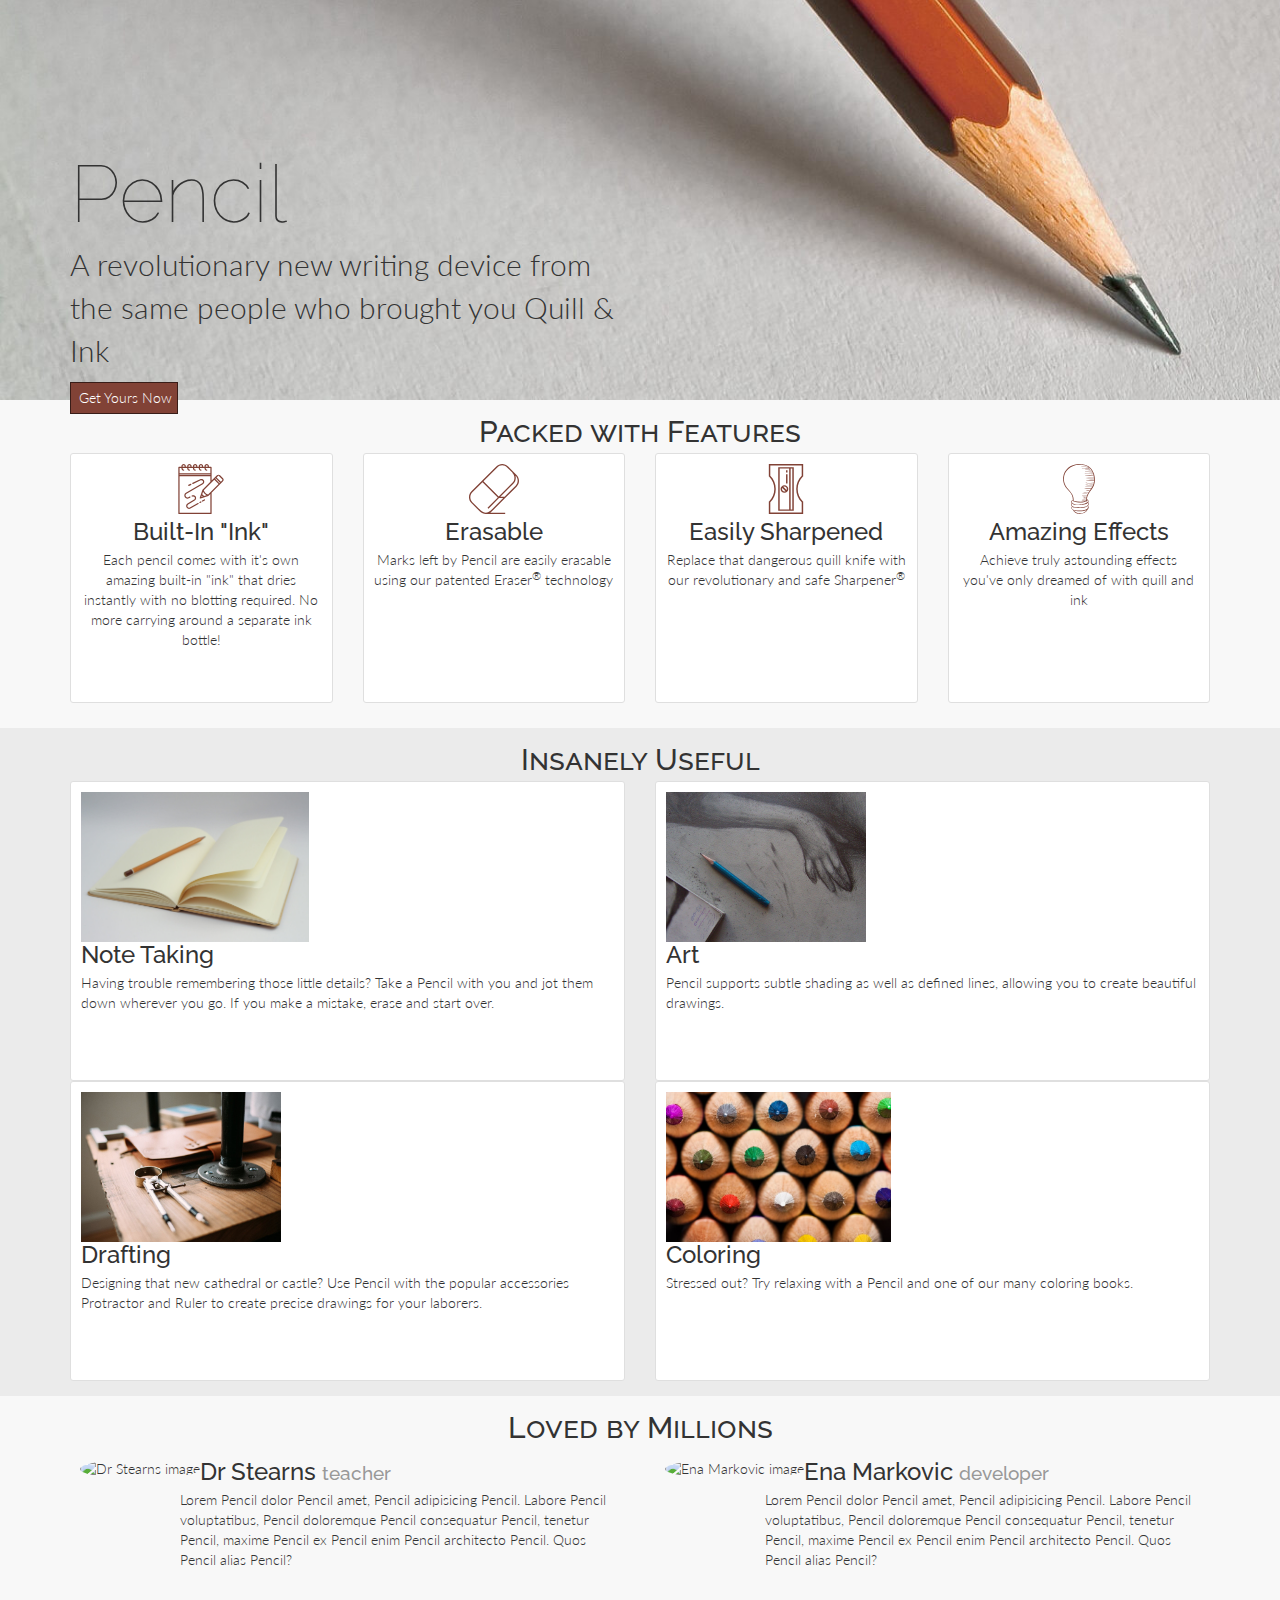
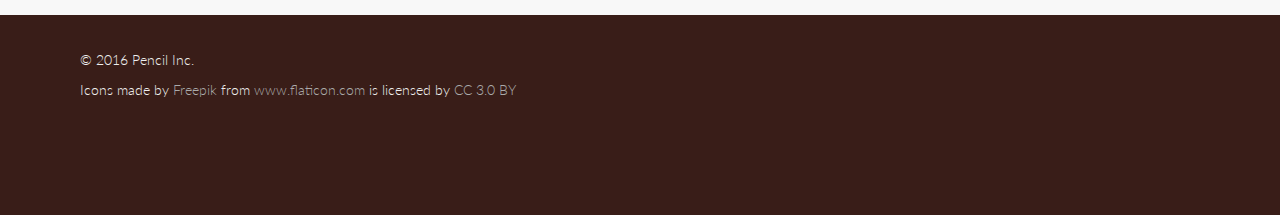
==== challenge2/index.html @ 017fd28a "Update testimonial and footer icons, images, and text" ====
<!DOCTYPE html>
<html lang="en">
<head>
    <meta name="viewport" content="width=device-width, initial-scale=1.0">
    <meta charset="UTF-8">
    <title>Pencil</title>

    <!-- Bootstrap CSS -->
    <link href="https://maxcdn.bootstrapcdn.com/bootstrap/3.3.7/css/bootstrap.min.css" rel="stylesheet" integrity="sha384-BVYiiSIFeK1dGmJRAkycuHAHRg32OmUcww7on3RYdg4Va+PmSTsz/K68vbdEjh4u" crossorigin="anonymous" type="text/css" />

    <!-- Lato and Raleway fonts -->
    <link href="https://fonts.googleapis.com/css?family=Lato:300,300i|Raleway:100,300" rel="stylesheet" type="text/css" />

    <!-- Font Awesome icon font -->
    <link href="https://maxcdn.bootstrapcdn.com/font-awesome/4.6.3/css/font-awesome.min.css" rel="stylesheet" integrity="sha384-T8Gy5hrqNKT+hzMclPo118YTQO6cYprQmhrYwIiQ/3axmI1hQomh7Ud2hPOy8SP1" crossorigin="anonymous" type="text/css" />

    <!-- Your stylesheet -->
    <link rel="stylesheet" href="css/style.css" type="text/css" />

    <!--page icon-->
    <link rel="icon" href="img/pencil-icon.png" />
</head>
<body>


    <header>
        <div class="container">
            <a href="https://amzn.com/B0188A3N16" class="get-yours-link-mobile" target="_blank" aria-label="Link to purchase Pencil">
                <i class="fa fa-shopping-cart" aria-hidden="true"></i>
                
            </a>
            <h1>Pencil</h1>
            <p class="sub-heading">A revolutionary new writing device from the same people who brought you Quill & Ink</p>
            <a href="https://amzn.com/B0188A3N16" class="get-yours-link" target="_blank">
                <i class="fa fa-shopping-cart" aria-hidden="true"></i>
                Get Yours Now
            </a>
        </div>
    </header>



    <main>
        <section class="features-section">
            <div class="container">
                <h2>Packed with Features</h2>
                <div class="row">
                    <div class="col-md-3 col-sm-6">
                        <div class="feature">
                            <svg xmlns="http://www.w3.org/2000/svg" viewBox="0 0 443.92 443.92"><g><path d="M417.5 126.535l-26.507-26.508c-3.65-3.65-8.502-5.66-13.664-5.66s-10.016 2.01-13.665 5.66l-47.468 47.468V30.23c0-3.038-2.463-5.5-5.5-5.5h-18.405V19.5c0-10.752-8.748-19.5-19.5-19.5s-19.5 8.748-19.5 19.5v5.23h-12.267V19.5c0-10.752-8.748-19.5-19.5-19.5s-19.5 8.748-19.5 19.5v5.23h-12.267V19.5c0-10.752-8.748-19.5-19.5-19.5s-19.5 8.748-19.5 19.5v5.23H138.49V19.5c0-10.752-8.747-19.5-19.5-19.5s-19.5 8.748-19.5 19.5v5.23H87.226V19.5c0-10.752-8.748-19.5-19.5-19.5s-19.5 8.748-19.5 19.5v5.23H26.267c-3.038 0-5.5 2.462-5.5 5.5v408.19c0 3.038 2.462 5.5 5.5 5.5h284.43c3.037 0 5.5-2.462 5.5-5.5V255.168l101.305-101.304c7.534-7.534 7.534-19.794 0-27.33zm-132.475 144.25c-18.11-5.873-32.407-20.17-38.282-38.28l92.972-92.97 38.28 38.28-92.97 92.97zm-55.88 8.95l8.65 8.65-12.974 4.324 4.325-12.975zm20.317 4.76l-16.427-16.427 7.38-22.14c6.797 13.43 17.756 24.39 31.188 31.186l-22.14 7.38zm98.03-152.74l4.505-4.503 38.28 38.28-4.504 4.504-38.28-38.28zM31.768 93.27h273.43V98H31.767v-4.732zM264.292 19.5c0-4.687 3.813-8.5 8.5-8.5s8.5 3.813 8.5 8.5v5.23h-17V19.5zm-51.266 0c0-4.687 3.813-8.5 8.5-8.5 4.687 0 8.5 3.813 8.5 8.5v5.23h-17V19.5zm-51.267 0c0-4.687 3.812-8.5 8.5-8.5s8.5 3.813 8.5 8.5v5.23h-17V19.5zm-51.268 0c0-4.687 3.813-8.5 8.5-8.5s8.5 3.813 8.5 8.5v5.23h-17V19.5zm-51.267 0c0-4.687 3.813-8.5 8.5-8.5 4.687 0 8.5 3.813 8.5 8.5v5.23h-17V19.5zm-11 16.23v3.77c0 10.752 8.748 19.5 19.5 19.5 3.038 0 5.5-2.462 5.5-5.5s-2.462-5.5-5.5-5.5c-4.687 0-8.5-3.813-8.5-8.5v-3.77h40.267v3.77c0 10.752 8.748 19.5 19.5 19.5 3.038 0 5.5-2.462 5.5-5.5s-2.462-5.5-5.5-5.5c-4.687 0-8.5-3.813-8.5-8.5v-3.77h40.267v3.77c0 10.752 8.747 19.5 19.5 19.5 3.037 0 5.5-2.462 5.5-5.5s-2.463-5.5-5.5-5.5c-4.688 0-8.5-3.813-8.5-8.5v-3.77h40.266v3.77c0 10.752 8.748 19.5 19.5 19.5 3.037 0 5.5-2.462 5.5-5.5s-2.463-5.5-5.5-5.5c-4.687 0-8.5-3.813-8.5-8.5v-3.77h40.267v3.77c0 10.752 8.748 19.5 19.5 19.5 3.037 0 5.5-2.462 5.5-5.5s-2.463-5.5-5.5-5.5c-4.687 0-8.5-3.813-8.5-8.5v-3.77h40.905v46.538H31.768V35.73h16.457zm256.972 397.19H31.767V109h273.43v49.495l-69.933 69.933c-.604.604-1.06 1.34-1.33 2.15l-23.03 69.088c-.658 1.976-.144 4.155 1.33 5.628 1.048 1.048 2.454 1.61 3.89 1.61.582 0 1.17-.092 1.74-.28l69.087-23.03c.81-.27 1.547-.725 2.15-1.33l16.097-16.096V432.92zm104.527-286.834l-11.668 11.668-38.28-38.28 11.668-11.668c1.57-1.572 3.662-2.438 5.886-2.438s4.314.866 5.887 2.438l26.507 26.508c3.245 3.245 3.245 8.526 0 11.772z"/><path d="M113.19 195c.792 0 1.595-.17 2.357-.532l18.342-8.712c2.743-1.303 3.91-4.584 2.607-7.328-1.303-2.743-4.583-3.91-7.328-2.608l-18.343 8.712c-2.744 1.303-3.912 4.584-2.608 7.328.94 1.982 2.913 3.14 4.97 3.14z"/><path d="M114.564 304.6l10.89-5.362c2.725-1.342 3.847-4.638 2.505-7.364-1.343-2.726-4.64-3.848-7.365-2.505l-10.89 5.36c-7.78 3.83-17.306 1.3-22.16-5.885-2.743-4.058-3.646-8.92-2.544-13.692 1.103-4.772 4.047-8.747 8.29-11.19l144.89-83.47c6.004-3.458 10.26-9.06 11.985-15.77 1.725-6.71.697-13.668-2.894-19.593-6.815-11.246-20.914-15.474-32.794-9.83l-67.195 31.916c-2.743 1.303-3.91 4.584-2.607 7.328 1.304 2.744 4.584 3.912 7.328 2.608l67.196-31.917c6.763-3.213 14.79-.805 18.668 5.596 2.044 3.374 2.63 7.335 1.647 11.155-.98 3.82-3.404 7.008-6.82 8.977L87.8 254.43c-6.82 3.928-11.746 10.58-13.517 18.247s-.26 15.806 4.146 22.326c5.426 8.032 14.435 12.496 23.652 12.496 4.226 0 8.495-.938 12.482-2.9z"/><path d="M193.445 346.06L122.79 385.59c-6.644 3.716-15.155 1.667-19.378-4.667-2.236-3.353-2.99-7.37-2.12-11.305.87-3.937 3.243-7.26 6.684-9.362l58.238-35.556c6.148-3.754 10.494-9.956 11.923-17.016 1.43-7.06-.162-14.464-4.366-20.313-7.436-10.347-21.132-13.772-32.564-8.144-2.725 1.342-3.847 4.638-2.505 7.364 1.342 2.725 4.64 3.846 7.365 2.505 6.593-3.245 14.487-1.27 18.774 4.695 2.458 3.422 3.353 7.58 2.516 11.71-.836 4.13-3.277 7.615-6.874 9.81l-58.238 35.557c-6.02 3.675-10.172 9.492-11.693 16.38-1.52 6.886-.203 13.91 3.71 19.78 4.898 7.348 13.097 11.4 21.455 11.4 4.244 0 8.53-1.046 12.445-3.236l70.655-39.527c2.65-1.482 3.598-4.833 2.115-7.484-1.484-2.65-4.835-3.597-7.485-2.115zM217.745 332.466l-7.765 4.344c-2.65 1.483-3.598 4.834-2.114 7.485 1.008 1.8 2.878 2.816 4.805 2.816.91 0 1.832-.225 2.682-.7l7.765-4.344c2.65-1.483 3.598-4.834 2.114-7.485-1.483-2.65-4.835-3.597-7.485-2.114zM249.502 314.7l-17.002 9.51c-2.65 1.484-3.598 4.835-2.114 7.486 1.008 1.8 2.878 2.816 4.805 2.816.91 0 1.832-.226 2.682-.7l17.002-9.512c2.65-1.483 3.598-4.834 2.114-7.485-1.484-2.652-4.835-3.597-7.486-2.115z"/></g></svg>
                            <div class="feature-copy">
                                <h3>Built-In "Ink"</h3>
                                <p>Each pencil comes with it's own amazing built-in "ink" that dries instantly with no blotting required. No more carrying around a separate ink bottle!</p>
                            </div>
                        </div>
                    </div>
                    <div class="col-md-3 col-sm-6">
                        <div class="feature">
                            <svg xmlns="http://www.w3.org/2000/svg" viewBox="0 0 518.373 518.373"><path d="M518.348 174.21c0-23.02-8.954-44.64-25.23-60.908L405.053 25.23C388.783 8.96 367.157 0 344.153 0s-44.638 8.96-60.907 25.237L25.21 283.272c-33.58 33.582-33.58 88.224 0 121.806l88.066 88.065c16.27 16.27 37.897 25.23 60.9 25.23.675 0 1.345-.034 2.018-.05v.05H375.1v-13.828H220.993c5.024-3.268 9.752-7.07 14.09-11.408l139.704-139.7h.313v-.314L493.118 235.11c16.27-16.27 25.23-37.898 25.23-60.9zM293.023 35.005c13.662-13.655 31.82-21.178 51.13-21.178 19.31 0 37.467 7.523 51.122 21.18l56.27 56.275-1.586 1.587c28.188 28.19 28.188 74.064 0 102.253L308.336 336.745 149.812 178.22l143.21-143.214zm-67.718 448.36c-13.662 13.656-31.82 21.18-51.13 21.18s-37.468-7.517-51.123-21.18L34.987 395.31c-13.655-13.663-21.178-31.82-21.178-51.13 0-19.312 7.515-37.47 21.177-51.13l105.05-105.052 158.53 158.524L191.932 453.16l9.778 9.776 109.5-109.5h44.028l-129.93 129.93zm143.76-143.758h-44.03l134.7-134.71c22.496-22.494 29.898-54.433 22.257-83.167l1.348 1.35c13.655 13.654 21.178 31.81 21.178 51.13 0 19.31-7.516 37.467-21.178 51.122L369.064 339.608z"/></svg>
                            <div class="feature-copy">
                             <h3>Erasable</h3>
                                <p>Marks left by Pencil are easily erasable using our patented Eraser<sup>&reg;</sup> technology</p>
                            </div>
                        </div>
                    </div>
                    <div class="col-md-3 col-sm-6">
                        <div class="feature">
                            <svg xmlns="http://www.w3.org/2000/svg" viewBox="0 0 511 511"><g><path d="M428.72 128.77l2.28-2.21V0H80v126.56l2.28 2.21C116.923 162.336 136 207.343 136 255.5c0 48.155-19.078 93.163-53.72 126.73L80 384.44V511h351V384.44l-2.28-2.21C394.077 348.664 375 303.656 375 255.5c0-48.156 19.078-93.163 53.72-126.73zM416 120.242c-36.14 36.168-56 84.07-56 135.257 0 51.186 19.86 99.088 56 135.257V496H95V390.757c36.14-36.17 56-84.07 56-135.257 0-51.187-19.86-99.09-56-135.257V15h321v105.243z"/><path d="M335 32H176v447h159V32zM191 47h97v417h-97V47zm129 417h-17V47h17v417z"/><path d="M239.5 216c-21.78 0-39.5 17.72-39.5 39.5s17.72 39.5 39.5 39.5 39.5-17.72 39.5-39.5-17.72-39.5-39.5-39.5zm24.5 39.5c0 4.027-.983 7.827-2.712 11.182l-32.97-32.97c3.355-1.73 7.155-2.712 11.182-2.712 13.51 0 24.5 10.99 24.5 24.5zm-49 0c0-4.027.983-7.827 2.712-11.182l32.97 32.97c-3.355 1.73-7.155 2.712-11.182 2.712-13.51 0-24.5-10.99-24.5-24.5zM256 63.5h15v24h-15zM256 103.5h15v96h-15z"/></g></svg>
                            <div class="feature-copy">
                             <h3>Easily Sharpened</h3>
                                <p>Replace that dangerous quill knife with our revolutionary and safe Sharpener<sup>&reg;</sup></p>
                            </div>
                        </div>
                    </div>
                    <div class="col-md-3 col-sm-6">
                        <div class="feature">
                            <svg xmlns="http://www.w3.org/2000/svg" viewBox="0 0 268.658 268.658"><g><path d="M215.496 55.67C204.408 14.52 169.82-2.593 129.003.314c-39.326 2.8-74.334 28.674-79.53 69.523-2.44 19.173 2.305 39.213 13.183 55.202 5.384 7.914 12.492 14.26 19.02 21.173 13.346 14.135 19.796 28.788 19.66 48.042-3.878.087-7.422 2.357-8.513 6.278-.837 3.008.134 7.72 3.012 9.518-2.84 2.712-4.306 6.696-3.62 10.644.473 2.724 2.11 5.76 4.448 7.61-5.868 8.093-2.933 14.365 4.696 18.712-.01.127-.033.253.04.4 15.675 31.404 66.823 26.2 80.62-3.88.192-.418.19-.815.102-1.18 4.705-4.73 5.82-10.903 1.127-18.58 3.46-4.376 4.426-10.187.916-17.907-.004-.01-.012-.015-.016-.024 1.518-2.916 1.67-6.357.435-9.458-1.115-2.796-4.048-6.567-7.35-7.01.102-28.73 26.325-47.692 37.048-73.294 7.896-18.854 6.443-41.005 1.213-60.415zM104.04 248.37c17.97 8.193 54.432 7.947 72.13-1.697-15.958 24.08-53.828 24.108-72.13 1.697zm37.93 1.61c-5.638.288-11.33.04-16.956-.33-8.58-.566-35.66-.843-27.307-20.37 6.936 6.602 46.666 7.394 50.07 7.137 10.36-.783 25.427-3.31 33.32-10.37 9.404 19.84-28.694 23.4-39.126 23.933zm39.176-28.385c-.93-.06-1.835.755-1.47 1.75-8.56 8.77-29.843 10.024-38.076 10.214-3.878.088-30.665-1.77-39.978-4.864-.017-.24-.128-.483-.372-.703-2.22-2-4.55-3.325-5.62-6.31-1.26-3.517-.324-6.843 1.687-9.715 8.344 9.402 29.352 7.612 39.842 7.17 14.304-.605 35.214 1.51 44.852-10.823 2.165 5.564 1.51 9.897-.866 13.28zm-3.778-28.618c1.554 1 2.994 1.943 4.034 3.92.95 1.808 1.356 3.793 1.27 5.767-.362.066-.712.278-.978.684-9.342 14.255-66.823 19.973-82.926 5.94-.025-.094-.01-.187-.06-.282-1.292-2.35-3.18-3.907-2.858-6.878.312-2.877 2.737-5.258 5.484-5.97-.015.51.02.985-.003 1.503-.038.836.364 1.345.903 1.588.14.123.312.227.533.292 23.58 7.038 48.19 11.553 71.182.446.643 2.552 4.654 1.4 4.15-1.292-.367-1.953-.597-3.853-.73-5.717zm-4.014 3.31c-.302-.01-.615.033-.94.192-21.893 10.75-44.66 5.498-67.373.825 5.332-43.07-36.817-57.435-48.19-94.112C40.29 49.777 82.714 5.843 134.784 4.38c23.467-.658 48.036 4.98 63.086 24.315 14.337 18.423 19.58 45.638 16.692 68.47-4.7 37.144-45.857 60.13-41.208 99.12z"/><path d="M174.177 193.41c-8.178 1.067-16.104 2.272-24.37 2.576-.715.026-.713 1.075 0 1.11 8.038.406 16.775.11 24.623-1.822 1.01-.25.826-2.005-.253-1.864zM172.483 186.958c-6.676.376-13.126.973-19.836.793-.667-.017-.625.932 0 1.01 6.46.803 13.633 1.008 20.037-.307.835-.172.655-1.543-.2-1.495zM175.813 178.58c-7.93.428-15.792.798-23.74.808-.598 0-.586.882 0 .924 7.855.555 15.89.654 23.74-.006 1.094-.092 1.12-1.788 0-1.727zM179.228 170.508c-9.43.07-18.835.352-28.273.31-.58-.004-.54.8 0 .87 9.177 1.2 19.07 1.528 28.273.427.998-.12 1.064-1.615 0-1.607zM178.067 159.928c-8.206-.4-16.66-.275-24.864.163-.76.04-.76 1.14 0 1.18 8.204.44 16.656.564 24.864.163.967-.047.97-1.457 0-1.505zM188.243 152.738c-9.636-.46-19.186-.093-28.822-1.077-.588-.06-.733.96-.14 1.042 9.43 1.323 19.46 2.562 28.963 1.507.924-.104.965-1.426 0-1.472zM193.92 141.125c-10.032.396-19.916 1.214-29.976.9-.64-.02-.636.96 0 .993 9.96.522 20.253.827 30.156-.567.755-.105.573-1.355-.18-1.325zM198.437 131.967c-11.366-.052-22.534.59-33.918-.19-.66-.045-.63.934 0 1.01 11.026 1.34 22.86 2.326 33.917.873 1.043-.137 1.124-1.687 0-1.693zM205.19 122.017c-12.17-.552-24.55-.01-36.73.3-.65.016-.65.992 0 1.008 12.18.31 24.56.852 36.73.3 1.034-.048 1.036-1.56 0-1.608zM210.286 112.025c-13.498.32-26.596 1.24-40.11-.003-.502-.046-.627.82-.12.89 13.18 1.798 27.25 2.876 40.42.524.803-.144.61-1.43-.19-1.41zM213.07 100.185c-14.23.473-28.055 1.973-42.35 1.122-.785-.047-.77 1.148 0 1.214 13.88 1.194 28.83 2.08 42.588-.572.996-.192.766-1.796-.24-1.763zM215.093 88.974c-.606-.24-1.21-.482-1.813-.722-.463-.184-.887.29-.89.73-12.95.135-25.903.357-38.847.68-.746.02-.75 1.157 0 1.164 13.76.14 27.525.182 41.285.106 1.193-.006 1.263-1.56.265-1.958zM214.23 79.675c-15.273-1.148-31.044-.202-46.343.395-.7.027-.707 1.09 0 1.094 15.372.074 31.002.935 46.344.135 1.052-.056 1.04-1.548 0-1.625zM214.23 69.415c-14.692-.175-29.377.22-44.075-.13-.542-.012-.536.81 0 .84 14.635.79 29.424 1.547 44.076.95 1.064-.044 1.073-1.646 0-1.66zM212.75 61.277c-14.518-2.098-30.203-2.246-44.86-2.178-.664.002-.63.938 0 1.008 14.516 1.61 30.07 3.15 44.667 2.597.773-.03 1.04-1.306.192-1.428zM208.89 51.784c-2.552 2.366-16.848-.812-20.585-1.13-7.538-.646-15.082-1.248-22.623-1.85-.743-.058-.72 1.066 0 1.146 8.078.9 16.156 1.796 24.24 2.65 6.045.64 13.333 2.65 19.332 1.67.376-.06.66-.427.768-.766.094-.3.19-.597.283-.897.264-.84-.823-1.373-1.416-.823zM208.025 42.243c-13.826-.383-27.473-.496-41.255-1.927-.58-.06-.72.943-.14 1.025 13.607 1.9 27.65 3.317 41.395 2.63 1.106-.055 1.117-1.696 0-1.727zM201.818 31.6c-11.313-.81-22.595-.47-33.927-1.658-.892-.093-1.11 1.45-.213 1.58 11.017 1.568 23.058 3.028 34.14 1.652.99-.124 1.032-1.5 0-1.574zM194.56 25.14c-.15-.117-.296-.234-.446-.352-.515-.405-1.08-.334-1.473.19-.077.104-.157.21-.236.313-.184.247-.14.51-.02.748-2.682-.627-8.877-1.61-9.612-1.68l-9.71-.923c-7.546-.716-15.093-1.496-22.66-1.966-.625-.04-.784 1.016-.15 1.107 9.19 1.315 18.44 2.217 27.664 3.23 4.035.444 13.51 3.772 16.646.78.366-.348.428-1.11 0-1.446zM188.225 16.758c-13.507-1.442-27.09-2.257-40.656-2.894-.917-.043-.906 1.36 0 1.42 13.586.91 27.11 2.27 40.655 3.628 1.382.14 1.364-2.008 0-2.154z"/></g></svg>
                            <div class="feature-copy">
                            <h3>Amazing Effects</h3>
                                <p>Achieve truly astounding effects you've only dreamed of with quill and ink</p>
                            </div>
                            </div>
                        </div>
                    </div>
                </div>
            </div>
        </section>


    <section class="uses-section">
            <div class="container">
                <h2>Insanely Useful</h2>
                <div class="row">
                    <div class="col-md-6">
                        <div class="use">
                            <img class="card-img-top" src="img/note-taking.jpg"  alt="Note Taking image" />
                            <div class="use-copy">
                                <h3>Note Taking</h3>
                                <p>Having trouble remembering those little details? Take a Pencil with you and jot them down wherever you go. If you make a mistake, erase and start over.</p>
                            </div>
                        </div>
                    </div>
                    <div class="col-md-6">
                        <div class="use">
                            <img class="card-img-top" src="img/art.jpg"  alt="Art image" />
                            <div class="use-copy">
                                <h3>Art</h3>
                                <p>Pencil supports subtle shading as well as defined lines, allowing you to create beautiful drawings.</p>
                            </div>
                        </div>                                                                        
                    </div>
                    <div class="col-md-6">
                        <div class="use">
                            <img class="card-img-top" src="img/drafting.jpg"  alt="Drafting image" />
                            <div class="use-copy">
                                <h3>Drafting</h3>
                                <p>Designing that new cathedral or castle? Use Pencil with the popular accessories Protractor and Ruler to create precise drawings for your laborers.</p>
                            </div>                                                 
                        </div>                   
                    </div>
                    <div class="col-md-6">
                        <div class="use">
                            <img class="card-img-top" src="img/coloring.jpg"  alt="Coloring image" />
                            <div class="use-copy">
                                <h3>Coloring</h3>
                                <p>Stressed out? Try relaxing with a Pencil and one of our many coloring books.</p>
                            </div>
                        </div>
                    </div>
                </div>
            </div>
        </section>



<section class="testimonials-section">
            <div class="container">
                <h2>Loved by Millions</h2>
                <div class="row">
                    <div class="col-sm-6">
                        <div class="testimonial">
                            <img
                            src="https://www.gravatar.com/avatar/0e58cf2f03c9a0a5d6965154837cd595"  alt="Dr Stearns image" />
                        <div class="testimonial-copy">
                             <h3>Dr Stearns <span>teacher</span></h3> 
                            <p>Lorem Pencil dolor Pencil amet, Pencil adipisicing Pencil. Labore Pencil voluptatibus, Pencil doloremque Pencil consequatur Pencil, tenetur Pencil, maxime Pencil ex Pencil enim Pencil architecto Pencil. Quos Pencil alias Pencil?</p>
                        </div>
                        </div>
                    </div>

                    <div class="col-sm-6">
                        <div class="testimonial">
                            <img src="https://www.gravatar.com/avatar/71900224a10dd5cb3f230f9f64eeaf43"  alt="Ena Markovic image" />
                        <div class="testimonial-copy">
                               <h3>Ena Markovic <span>developer</span></h3>
                            <p>Lorem Pencil dolor Pencil amet, Pencil adipisicing Pencil. Labore Pencil voluptatibus, Pencil doloremque Pencil consequatur Pencil, tenetur Pencil, maxime Pencil ex Pencil enim Pencil architecto Pencil. Quos Pencil alias Pencil?</p>
                        </div>
                        </div>
                    </div>
                </div>
            </div>
    </section>
    </main>

    <footer>        
    <div class="container">
        
         <p>
         <a href="https://www.facebook.com/search/top/?q=pencil" class="social-links" aria-label="Link to Facebook Page">
            <i class="fa fa-facebook pull-right" aria-hidden="true"></i>
        </a>
        <a href="https://twitter.com/pencilorg" class="social-links" aria-label="Link to Twitter Page">
            <i class="fa fa-twitter pull-right" aria-hidden="true"></i>
        </a>
        <a href="mailto:info@pencil.com" class="social-links" aria-label="Link to new e-mail message">
            <i class="fa fa-envelope pull-right" aria-hidden="true"></i>
        </a>
         </p>

         <p>&copy; 2016 Pencil Inc.</p>
       
        


        <p>
         <a href="https://www.facebook.com/search/top/?q=pencil" class="social-links-mobile" aria-label="Link to Facebook Page">
            <i class="fa fa-facebook" aria-hidden="true"></i>
        </a>
        <a href="https://twitter.com/pencilorg" class="social-links-mobile" aria-label="Link to Twitter Page">
            <i class="fa fa-twitter" aria-hidden="true"></i>
        </a>
        <a href="mailto:info@pencil.com" class="social-links-mobile" aria-label="Link to new e-mail message">
            <i class="fa fa-envelope" aria-hidden="true"></i>
        </a>
         </p>


        <p class="attribution-text">Icons made by 
            <a href="http://www.freepik.com">
                 Freepik
            </a> 
                from 
            <a href="http://www.flaticon.com">
                www.flaticon.com
            </a> 
               is licensed by 
            <a href="http://creativecommons.org/licenses/by/3.0/">
                CC 3.0 BY
            </a>
        </p>
    </div>
    </footer>


</body>
</html>
---- challenge2/css/style.css ----
header {
    background-image: url('../img/header.jpg');
    background-size: cover;
    background-position: center bottom;
    background-repeat: no-repeat;
    padding-top: 150px;
    padding-bottom: 25px;
    height: 400px;
}

body{
    font-family: Lato, Helvetica Neue, Helvetica, Arial, sans-serif;
    font-weight: 300;
    height: 18px;
}

h1, h2, h3 {
    font-family: Raleway, Helvetica Neue, Helvetica, Arial, sans-serif;
    margin-top: 0px;
    margin-bottom: .5rem;
}

h1{
    font-weight: 100;
    font-size: 80px;
}

p{
    line-height: 1.43;
    margin-top: 0px;
    margin-bottom: 1rem;
}

.sub-heading {
    width: 50%;
    font-size: 30px;
}

.get-yours-link {
    display: inline-block;
    padding: 5px;
    background-color: #814236;   
    color: white;   
    border: 1px solid #391D18;
}

.get-yours-link:hover {
    color: white;
}

.get-yours-link-mobile {
    display: none;
}

.fa-shopping-cart {
    margin-right: 3px;
}

@media (max-width: 992px) {
    header{
        background-image: linear-gradient(to bottom, #391D18, #814236);
        color: white;  
        padding: 25px;
        height: auto;
    }

    .get-yours-link {
        display: none;
    }

    .get-yours-link-mobile {
        display: block;
        color: white;
        font-size: 24px;
        float: right;
    }

    .sub-heading {
        width: auto;
    }
}

.features-section {
    padding: 15px 0px;
    background-color: #F8F8F8;
}

.features-section h2 {
    text-align: center;
    font-variant: small-caps;
}

.feature {
    height: 250px;
    background-color: white;
    text-align: center;
    padding: 10px;
    border: 1px solid #DFDFDF;
    border-radius: 3px;
    margin-bottom: 10px;
}

.feature svg {
    height: 50px;
    fill: #814236;
}

@media (max-width: 768px) {
    .feature {
        text-align: left;
        height: auto;
    }

    .feature svg {
        float: left;
    }

    .feature-copy {
        padding-left: 60px;
    }
}





.uses-section {
    padding: 15px 0px;
    background-color: #EBEBEB;
}

.uses-section h2 {
    text-align: center;
    font-variant: small-caps;
}

.use {
    height: 300px;
    background-color: white;
    text-align: left;
    padding: 10px;
    border: 1px solid #DFDFDF;
    border-radius: 3px;
    margin-bottom: 10px;
}

.use{
    margin: 0;
}

.use img{

    height: 150px;

}

@media (max-width: 992px) {
    .use{
        text-align: left;
        height: auto;
    }

    
}






.testimonials-section {
    padding: 15px 0px;
    background-color: #F8F8F8;
}

.testimonials-section h2 {
    text-align: center;
    font-variant: small-caps;
}

.testimonial {
    text-align: left;
    padding: 10px;
    margin-bottom: 10px;
}

.testimonial img {
    border-radius: 50%;
    float: left;
}

.testimonial-copy {
        padding-left: 100px;
    }

.testimonial span {
       font-size: 80%;
       color: #999999;
   }

@media (max-width: 768px) {
    .testimonial {
        text-align: left;
        height: auto;
    }
}


footer {
    height: 200px;
    background-color: #391D18;
    color: #EEEEEE;
    padding: 25px;
}

footer p {
    margin: 10px;
}

.fa-envelope {
    color: #999999;
    font-size: 1.5em;
}

.fa-twitter {
    color: #999999;
    font-size: 1.5em;
}

.fa-facebook {
    color: #999999;
    font-size: 1.5em;
}

.attribution-text a{
    color: #AAAAAA;
    text-decoration: none;
}

.social-links-mobile {
    display: none;
}

@media (max-width: 768px) {
    .social-links-mobile{
        display: inline;
    }

    .social-links {
        display: none;
    }
}
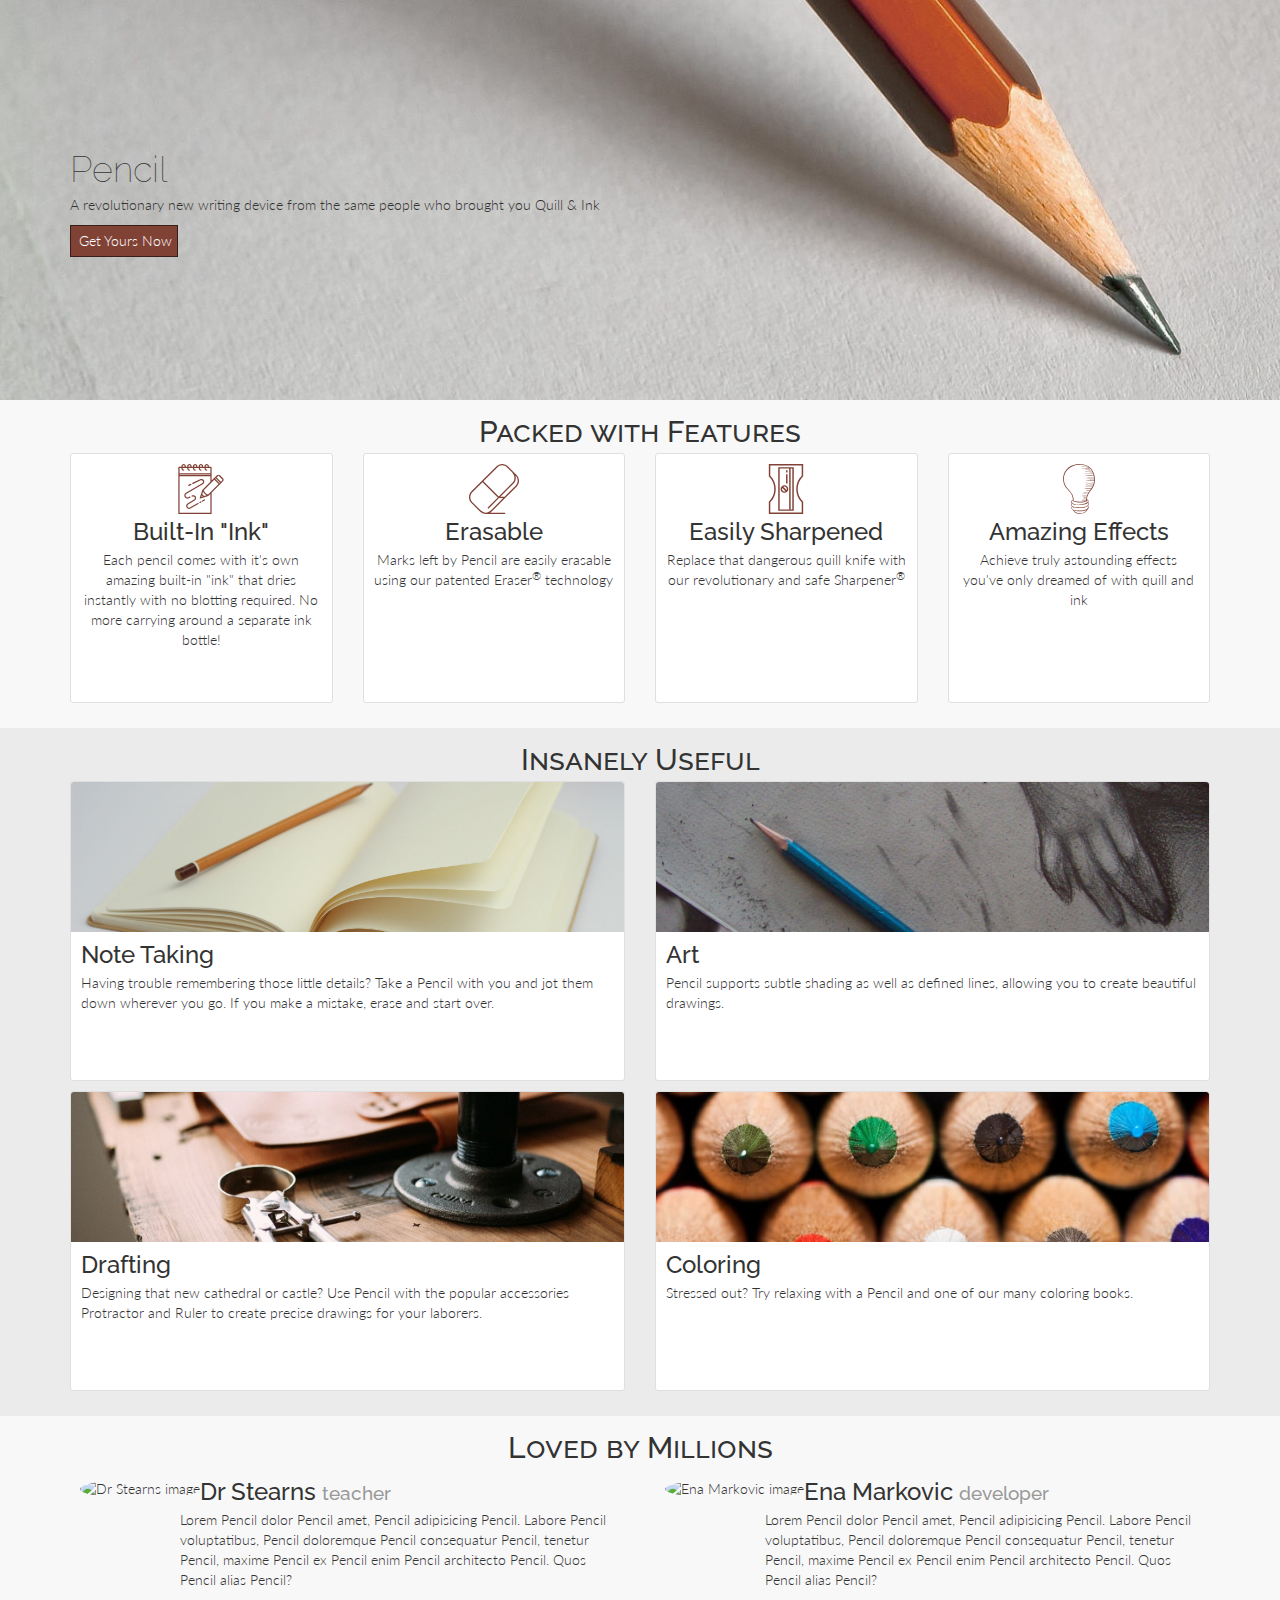
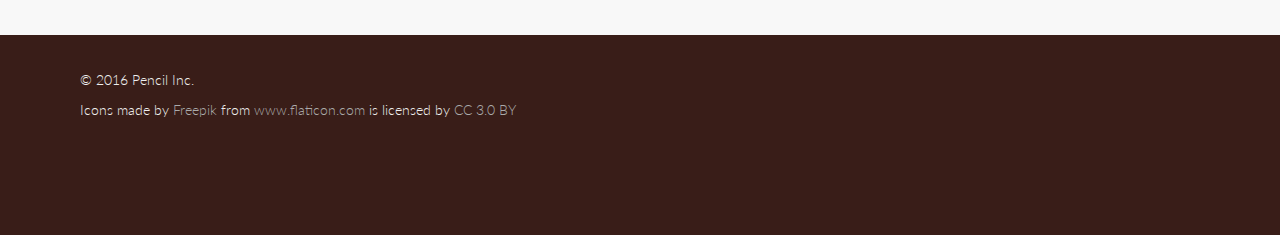
==== commit a9e56898: "Check and adjust text" ====
--- a/challenge2/index.html
+++ b/challenge2/index.html
@@ -22,7 +22,6 @@
 </head>
 <body>
 
-
     <header>
         <div class="container">
             <a href="https://amzn.com/B0188A3N16" class="get-yours-link-mobile" target="_blank" aria-label="Link to purchase Pencil">
@@ -38,8 +37,6 @@
         </div>
     </header>
 
-
-
     <main>
         <section class="features-section">
             <div class="container">
@@ -50,7 +47,7 @@
                             <svg xmlns="http://www.w3.org/2000/svg" viewBox="0 0 443.92 443.92"><g><path d="M417.5 126.535l-26.507-26.508c-3.65-3.65-8.502-5.66-13.664-5.66s-10.016 2.01-13.665 5.66l-47.468 47.468V30.23c0-3.038-2.463-5.5-5.5-5.5h-18.405V19.5c0-10.752-8.748-19.5-19.5-19.5s-19.5 8.748-19.5 19.5v5.23h-12.267V19.5c0-10.752-8.748-19.5-19.5-19.5s-19.5 8.748-19.5 19.5v5.23h-12.267V19.5c0-10.752-8.748-19.5-19.5-19.5s-19.5 8.748-19.5 19.5v5.23H138.49V19.5c0-10.752-8.747-19.5-19.5-19.5s-19.5 8.748-19.5 19.5v5.23H87.226V19.5c0-10.752-8.748-19.5-19.5-19.5s-19.5 8.748-19.5 19.5v5.23H26.267c-3.038 0-5.5 2.462-5.5 5.5v408.19c0 3.038 2.462 5.5 5.5 5.5h284.43c3.037 0 5.5-2.462 5.5-5.5V255.168l101.305-101.304c7.534-7.534 7.534-19.794 0-27.33zm-132.475 144.25c-18.11-5.873-32.407-20.17-38.282-38.28l92.972-92.97 38.28 38.28-92.97 92.97zm-55.88 8.95l8.65 8.65-12.974 4.324 4.325-12.975zm20.317 4.76l-16.427-16.427 7.38-22.14c6.797 13.43 17.756 24.39 31.188 31.186l-22.14 7.38zm98.03-152.74l4.505-4.503 38.28 38.28-4.504 4.504-38.28-38.28zM31.768 93.27h273.43V98H31.767v-4.732zM264.292 19.5c0-4.687 3.813-8.5 8.5-8.5s8.5 3.813 8.5 8.5v5.23h-17V19.5zm-51.266 0c0-4.687 3.813-8.5 8.5-8.5 4.687 0 8.5 3.813 8.5 8.5v5.23h-17V19.5zm-51.267 0c0-4.687 3.812-8.5 8.5-8.5s8.5 3.813 8.5 8.5v5.23h-17V19.5zm-51.268 0c0-4.687 3.813-8.5 8.5-8.5s8.5 3.813 8.5 8.5v5.23h-17V19.5zm-51.267 0c0-4.687 3.813-8.5 8.5-8.5 4.687 0 8.5 3.813 8.5 8.5v5.23h-17V19.5zm-11 16.23v3.77c0 10.752 8.748 19.5 19.5 19.5 3.038 0 5.5-2.462 5.5-5.5s-2.462-5.5-5.5-5.5c-4.687 0-8.5-3.813-8.5-8.5v-3.77h40.267v3.77c0 10.752 8.748 19.5 19.5 19.5 3.038 0 5.5-2.462 5.5-5.5s-2.462-5.5-5.5-5.5c-4.687 0-8.5-3.813-8.5-8.5v-3.77h40.267v3.77c0 10.752 8.747 19.5 19.5 19.5 3.037 0 5.5-2.462 5.5-5.5s-2.463-5.5-5.5-5.5c-4.688 0-8.5-3.813-8.5-8.5v-3.77h40.266v3.77c0 10.752 8.748 19.5 19.5 19.5 3.037 0 5.5-2.462 5.5-5.5s-2.463-5.5-5.5-5.5c-4.687 0-8.5-3.813-8.5-8.5v-3.77h40.267v3.77c0 10.752 8.748 19.5 19.5 19.5 3.037 0 5.5-2.462 5.5-5.5s-2.463-5.5-5.5-5.5c-4.687 0-8.5-3.813-8.5-8.5v-3.77h40.905v46.538H31.768V35.73h16.457zm256.972 397.19H31.767V109h273.43v49.495l-69.933 69.933c-.604.604-1.06 1.34-1.33 2.15l-23.03 69.088c-.658 1.976-.144 4.155 1.33 5.628 1.048 1.048 2.454 1.61 3.89 1.61.582 0 1.17-.092 1.74-.28l69.087-23.03c.81-.27 1.547-.725 2.15-1.33l16.097-16.096V432.92zm104.527-286.834l-11.668 11.668-38.28-38.28 11.668-11.668c1.57-1.572 3.662-2.438 5.886-2.438s4.314.866 5.887 2.438l26.507 26.508c3.245 3.245 3.245 8.526 0 11.772z"/><path d="M113.19 195c.792 0 1.595-.17 2.357-.532l18.342-8.712c2.743-1.303 3.91-4.584 2.607-7.328-1.303-2.743-4.583-3.91-7.328-2.608l-18.343 8.712c-2.744 1.303-3.912 4.584-2.608 7.328.94 1.982 2.913 3.14 4.97 3.14z"/><path d="M114.564 304.6l10.89-5.362c2.725-1.342 3.847-4.638 2.505-7.364-1.343-2.726-4.64-3.848-7.365-2.505l-10.89 5.36c-7.78 3.83-17.306 1.3-22.16-5.885-2.743-4.058-3.646-8.92-2.544-13.692 1.103-4.772 4.047-8.747 8.29-11.19l144.89-83.47c6.004-3.458 10.26-9.06 11.985-15.77 1.725-6.71.697-13.668-2.894-19.593-6.815-11.246-20.914-15.474-32.794-9.83l-67.195 31.916c-2.743 1.303-3.91 4.584-2.607 7.328 1.304 2.744 4.584 3.912 7.328 2.608l67.196-31.917c6.763-3.213 14.79-.805 18.668 5.596 2.044 3.374 2.63 7.335 1.647 11.155-.98 3.82-3.404 7.008-6.82 8.977L87.8 254.43c-6.82 3.928-11.746 10.58-13.517 18.247s-.26 15.806 4.146 22.326c5.426 8.032 14.435 12.496 23.652 12.496 4.226 0 8.495-.938 12.482-2.9z"/><path d="M193.445 346.06L122.79 385.59c-6.644 3.716-15.155 1.667-19.378-4.667-2.236-3.353-2.99-7.37-2.12-11.305.87-3.937 3.243-7.26 6.684-9.362l58.238-35.556c6.148-3.754 10.494-9.956 11.923-17.016 1.43-7.06-.162-14.464-4.366-20.313-7.436-10.347-21.132-13.772-32.564-8.144-2.725 1.342-3.847 4.638-2.505 7.364 1.342 2.725 4.64 3.846 7.365 2.505 6.593-3.245 14.487-1.27 18.774 4.695 2.458 3.422 3.353 7.58 2.516 11.71-.836 4.13-3.277 7.615-6.874 9.81l-58.238 35.557c-6.02 3.675-10.172 9.492-11.693 16.38-1.52 6.886-.203 13.91 3.71 19.78 4.898 7.348 13.097 11.4 21.455 11.4 4.244 0 8.53-1.046 12.445-3.236l70.655-39.527c2.65-1.482 3.598-4.833 2.115-7.484-1.484-2.65-4.835-3.597-7.485-2.115zM217.745 332.466l-7.765 4.344c-2.65 1.483-3.598 4.834-2.114 7.485 1.008 1.8 2.878 2.816 4.805 2.816.91 0 1.832-.225 2.682-.7l7.765-4.344c2.65-1.483 3.598-4.834 2.114-7.485-1.483-2.65-4.835-3.597-7.485-2.114zM249.502 314.7l-17.002 9.51c-2.65 1.484-3.598 4.835-2.114 7.486 1.008 1.8 2.878 2.816 4.805 2.816.91 0 1.832-.226 2.682-.7l17.002-9.512c2.65-1.483 3.598-4.834 2.114-7.485-1.484-2.652-4.835-3.597-7.486-2.115z"/></g></svg>
                             <div class="feature-copy">
                                 <h3>Built-In "Ink"</h3>
-                                <p>Each pencil comes with it's own amazing built-in "ink" that dries instantly with no blotting required. No more carrying around a separate ink bottle!</p>
+                                    <p>Each pencil comes with it's own amazing built-in "ink" that dries instantly with no blotting required. No more carrying around a separate ink bottle!</p>
                             </div>
                         </div>
                     </div>
@@ -86,52 +83,49 @@
             </div>
         </section>
 
-
-    <section class="uses-section">
+        <section class="uses-section">
             <div class="container">
                 <h2>Insanely Useful</h2>
                 <div class="row">
                     <div class="col-md-6">
                         <div class="use">
-                            <img class="card-img-top" src="img/note-taking.jpg"  alt="Note Taking image" />
+                            <img class="card-img-top" src="img/note-taking.jpg"  alt="Image of notebook and pencil" />
                             <div class="use-copy">
                                 <h3>Note Taking</h3>
-                                <p>Having trouble remembering those little details? Take a Pencil with you and jot them down wherever you go. If you make a mistake, erase and start over.</p>
-                            </div>
-                        </div>
-                    </div>
-                    <div class="col-md-6">
-                        <div class="use">
-                            <img class="card-img-top" src="img/art.jpg"  alt="Art image" />
+                                    <p>Having trouble remembering those little details? Take a Pencil with you and jot them down wherever you go. If you make a mistake, erase and start over.</p>
+                            </div>
+                        </div>
+                    </div>
+                    <div class="col-md-6">
+                        <div class="use">
+                            <img class="card-img-top" src="img/art.jpg"  alt="Image of pencil and sketch" />
                             <div class="use-copy">
                                 <h3>Art</h3>
-                                <p>Pencil supports subtle shading as well as defined lines, allowing you to create beautiful drawings.</p>
+                                    <p>Pencil supports subtle shading as well as defined lines, allowing you to create beautiful drawings.</p>
                             </div>
                         </div>                                                                        
                     </div>
                     <div class="col-md-6">
                         <div class="use">
-                            <img class="card-img-top" src="img/drafting.jpg"  alt="Drafting image" />
+                            <img class="card-img-top" src="img/drafting.jpg"  alt="Image of equipment on drafting table" />
                             <div class="use-copy">
                                 <h3>Drafting</h3>
-                                <p>Designing that new cathedral or castle? Use Pencil with the popular accessories Protractor and Ruler to create precise drawings for your laborers.</p>
+                                    <p>Designing that new cathedral or castle? Use Pencil with the popular accessories Protractor and Ruler to create precise drawings for your laborers.</p>
                             </div>                                                 
                         </div>                   
                     </div>
                     <div class="col-md-6">
                         <div class="use">
-                            <img class="card-img-top" src="img/coloring.jpg"  alt="Coloring image" />
+                            <img class="card-img-top" src="img/coloring.jpg"  alt="Image of colored pencils" />
                             <div class="use-copy">
                                 <h3>Coloring</h3>
-                                <p>Stressed out? Try relaxing with a Pencil and one of our many coloring books.</p>
+                                    <p>Stressed out? Try relaxing with a Pencil and one of our many coloring books.</p>
                             </div>
                         </div>
                     </div>
                 </div>
             </div>
         </section>
-
-
 
 <section class="testimonials-section">
             <div class="container">
@@ -143,7 +137,7 @@
                             src="https://www.gravatar.com/avatar/0e58cf2f03c9a0a5d6965154837cd595"  alt="Dr Stearns image" />
                         <div class="testimonial-copy">
                              <h3>Dr Stearns <span>teacher</span></h3> 
-                            <p>Lorem Pencil dolor Pencil amet, Pencil adipisicing Pencil. Labore Pencil voluptatibus, Pencil doloremque Pencil consequatur Pencil, tenetur Pencil, maxime Pencil ex Pencil enim Pencil architecto Pencil. Quos Pencil alias Pencil?</p>
+                                <p>Lorem Pencil dolor Pencil amet, Pencil adipisicing Pencil. Labore Pencil voluptatibus, Pencil doloremque Pencil consequatur Pencil, tenetur Pencil, maxime Pencil ex Pencil enim Pencil architecto Pencil. Quos Pencil alias Pencil?</p>
                         </div>
                         </div>
                     </div>
@@ -153,7 +147,7 @@
                             <img src="https://www.gravatar.com/avatar/71900224a10dd5cb3f230f9f64eeaf43"  alt="Ena Markovic image" />
                         <div class="testimonial-copy">
                                <h3>Ena Markovic <span>developer</span></h3>
-                            <p>Lorem Pencil dolor Pencil amet, Pencil adipisicing Pencil. Labore Pencil voluptatibus, Pencil doloremque Pencil consequatur Pencil, tenetur Pencil, maxime Pencil ex Pencil enim Pencil architecto Pencil. Quos Pencil alias Pencil?</p>
+                                  <p>Lorem Pencil dolor Pencil amet, Pencil adipisicing Pencil. Labore Pencil voluptatibus, Pencil doloremque Pencil consequatur Pencil, tenetur Pencil, maxime Pencil ex Pencil enim Pencil architecto Pencil. Quos Pencil alias Pencil?</p>
                         </div>
                         </div>
                     </div>
@@ -166,34 +160,30 @@
     <div class="container">
         
          <p>
-         <a href="https://www.facebook.com/search/top/?q=pencil" class="social-links" aria-label="Link to Facebook Page">
+            <a href="https://www.facebook.com/search/top/?q=pencil" class="social-links" aria-label="Link to Facebook Page">
             <i class="fa fa-facebook pull-right" aria-hidden="true"></i>
-        </a>
-        <a href="https://twitter.com/pencilorg" class="social-links" aria-label="Link to Twitter Page">
+            </a>
+            <a href="https://twitter.com/pencilorg" class="social-links" aria-label="Link to Twitter Page">
             <i class="fa fa-twitter pull-right" aria-hidden="true"></i>
-        </a>
-        <a href="mailto:info@pencil.com" class="social-links" aria-label="Link to new e-mail message">
+            </a>
+            <a href="mailto:info@pencil.com" class="social-links" aria-label="Link to new e-mail message">
             <i class="fa fa-envelope pull-right" aria-hidden="true"></i>
-        </a>
+            </a>
          </p>
 
          <p>&copy; 2016 Pencil Inc.</p>
-       
-        
-
 
         <p>
-         <a href="https://www.facebook.com/search/top/?q=pencil" class="social-links-mobile" aria-label="Link to Facebook Page">
+            <a href="https://www.facebook.com/search/top/?q=pencil" class="social-links-mobile" aria-label="Link to Facebook Page">
             <i class="fa fa-facebook" aria-hidden="true"></i>
-        </a>
-        <a href="https://twitter.com/pencilorg" class="social-links-mobile" aria-label="Link to Twitter Page">
+            </a>
+            <a href="https://twitter.com/pencilorg" class="social-links-mobile" aria-label="Link to Twitter Page">
             <i class="fa fa-twitter" aria-hidden="true"></i>
-        </a>
-        <a href="mailto:info@pencil.com" class="social-links-mobile" aria-label="Link to new e-mail message">
+            </a>
+            <a href="mailto:info@pencil.com" class="social-links-mobile" aria-label="Link to new e-mail message">
             <i class="fa fa-envelope" aria-hidden="true"></i>
-        </a>
-         </p>
-
+            </a>
+        </p>
 
         <p class="attribution-text">Icons made by 
             <a href="http://www.freepik.com">
@@ -211,6 +201,5 @@
     </div>
     </footer>
 
-
 </body>
 </html>
--- a/challenge2/css/style.css
+++ b/challenge2/css/style.css
@@ -22,7 +22,6 @@
 
 h1{
     font-weight: 100;
-    font-size: 80px;
 }
 
 p{
@@ -33,7 +32,6 @@
 
 .sub-heading {
     width: 50%;
-    font-size: 30px;
 }
 
 .get-yours-link {
@@ -120,10 +118,6 @@
     }
 }
 
-
-
-
-
 .uses-section {
     padding: 15px 0px;
     background-color: #EBEBEB;
@@ -132,26 +126,29 @@
 .uses-section h2 {
     text-align: center;
     font-variant: small-caps;
+}
+
+.use-copy {
+    padding: 10px;
 }
 
 .use {
     height: 300px;
     background-color: white;
     text-align: left;
-    padding: 10px;
+    padding: 0px;
     border: 1px solid #DFDFDF;
     border-radius: 3px;
     margin-bottom: 10px;
 }
 
-.use{
-    margin: 0;
-}
-
 .use img{
-
+    width: 100%;
     height: 150px;
-
+    display: block;
+    object-fit: cover;
+    border-top-right-radius: 3px;
+    border-top-left-radius: 3px;
 }
 
 @media (max-width: 992px) {
@@ -159,14 +156,7 @@
         text-align: left;
         height: auto;
     }
-
-    
-}
-
-
-
-
-
+}
 
 .testimonials-section {
     padding: 15px 0px;
@@ -194,7 +184,7 @@
     }
 
 .testimonial span {
-       font-size: 80%;
+       font-size: .8em;
        color: #999999;
    }
 
@@ -204,7 +194,6 @@
         height: auto;
     }
 }
-
 
 footer {
     height: 200px;
@@ -250,5 +239,3 @@
         display: none;
     }
 }
-
-
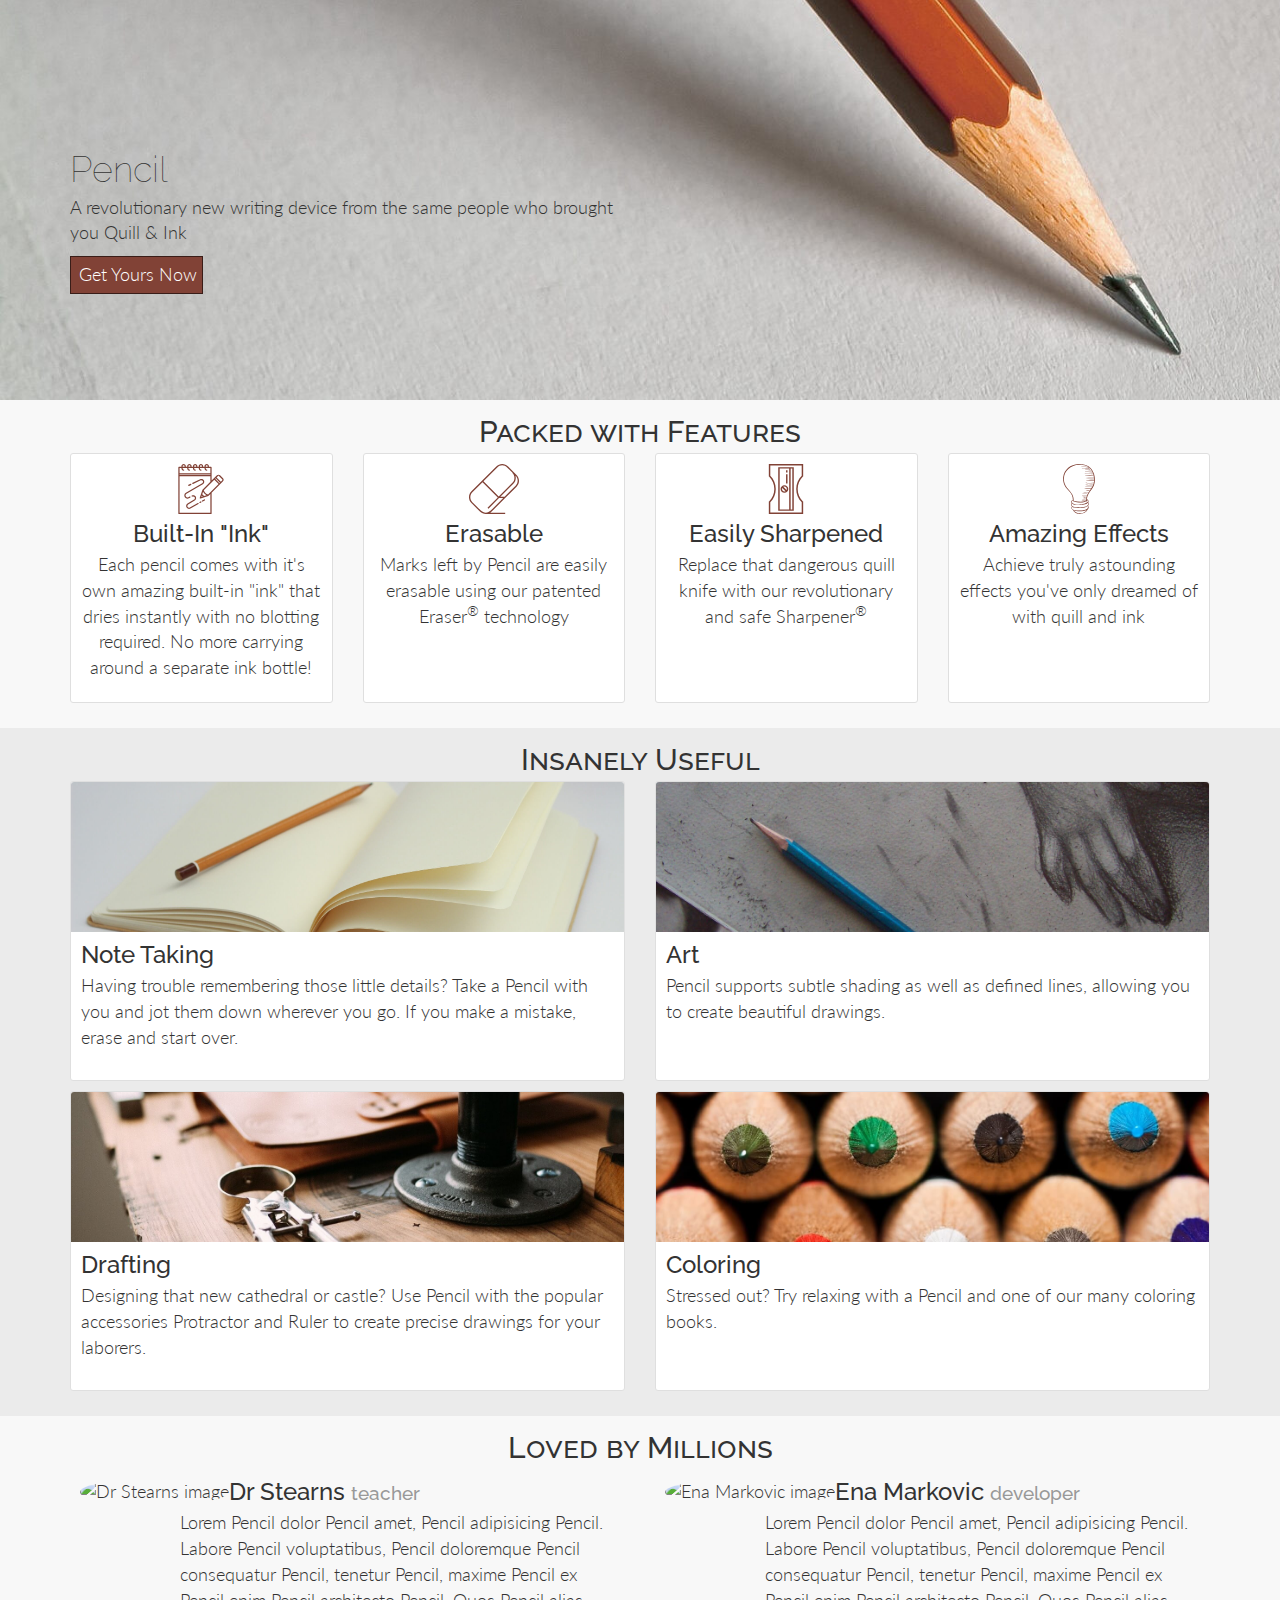
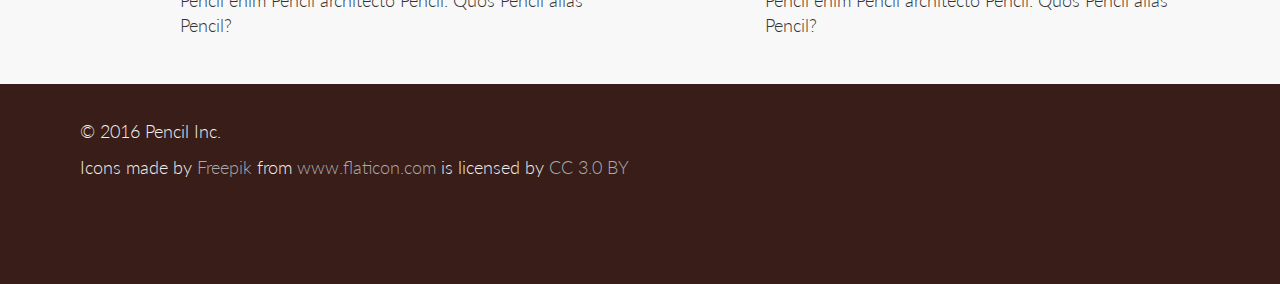
==== commit 3ef62267: "Fix font size" ====
--- a/challenge2/index.html
+++ b/challenge2/index.html
@@ -80,7 +80,6 @@
                         </div>
                     </div>
                 </div>
-            </div>
         </section>
 
         <section class="uses-section">
--- a/challenge2/css/style.css
+++ b/challenge2/css/style.css
@@ -9,13 +9,13 @@
 }
 
 body{
-    font-family: Lato, Helvetica Neue, Helvetica, Arial, sans-serif;
+    font-family: "Lato", "Helvetica Neue", Helvetica, Arial, sans-serif;
     font-weight: 300;
-    height: 18px;
+    font-size: 18px;
 }
 
 h1, h2, h3 {
-    font-family: Raleway, Helvetica Neue, Helvetica, Arial, sans-serif;
+    font-family: "Raleway", "Helvetica Neue", Helvetica, Arial, sans-serif;
     margin-top: 0px;
     margin-bottom: .5rem;
 }
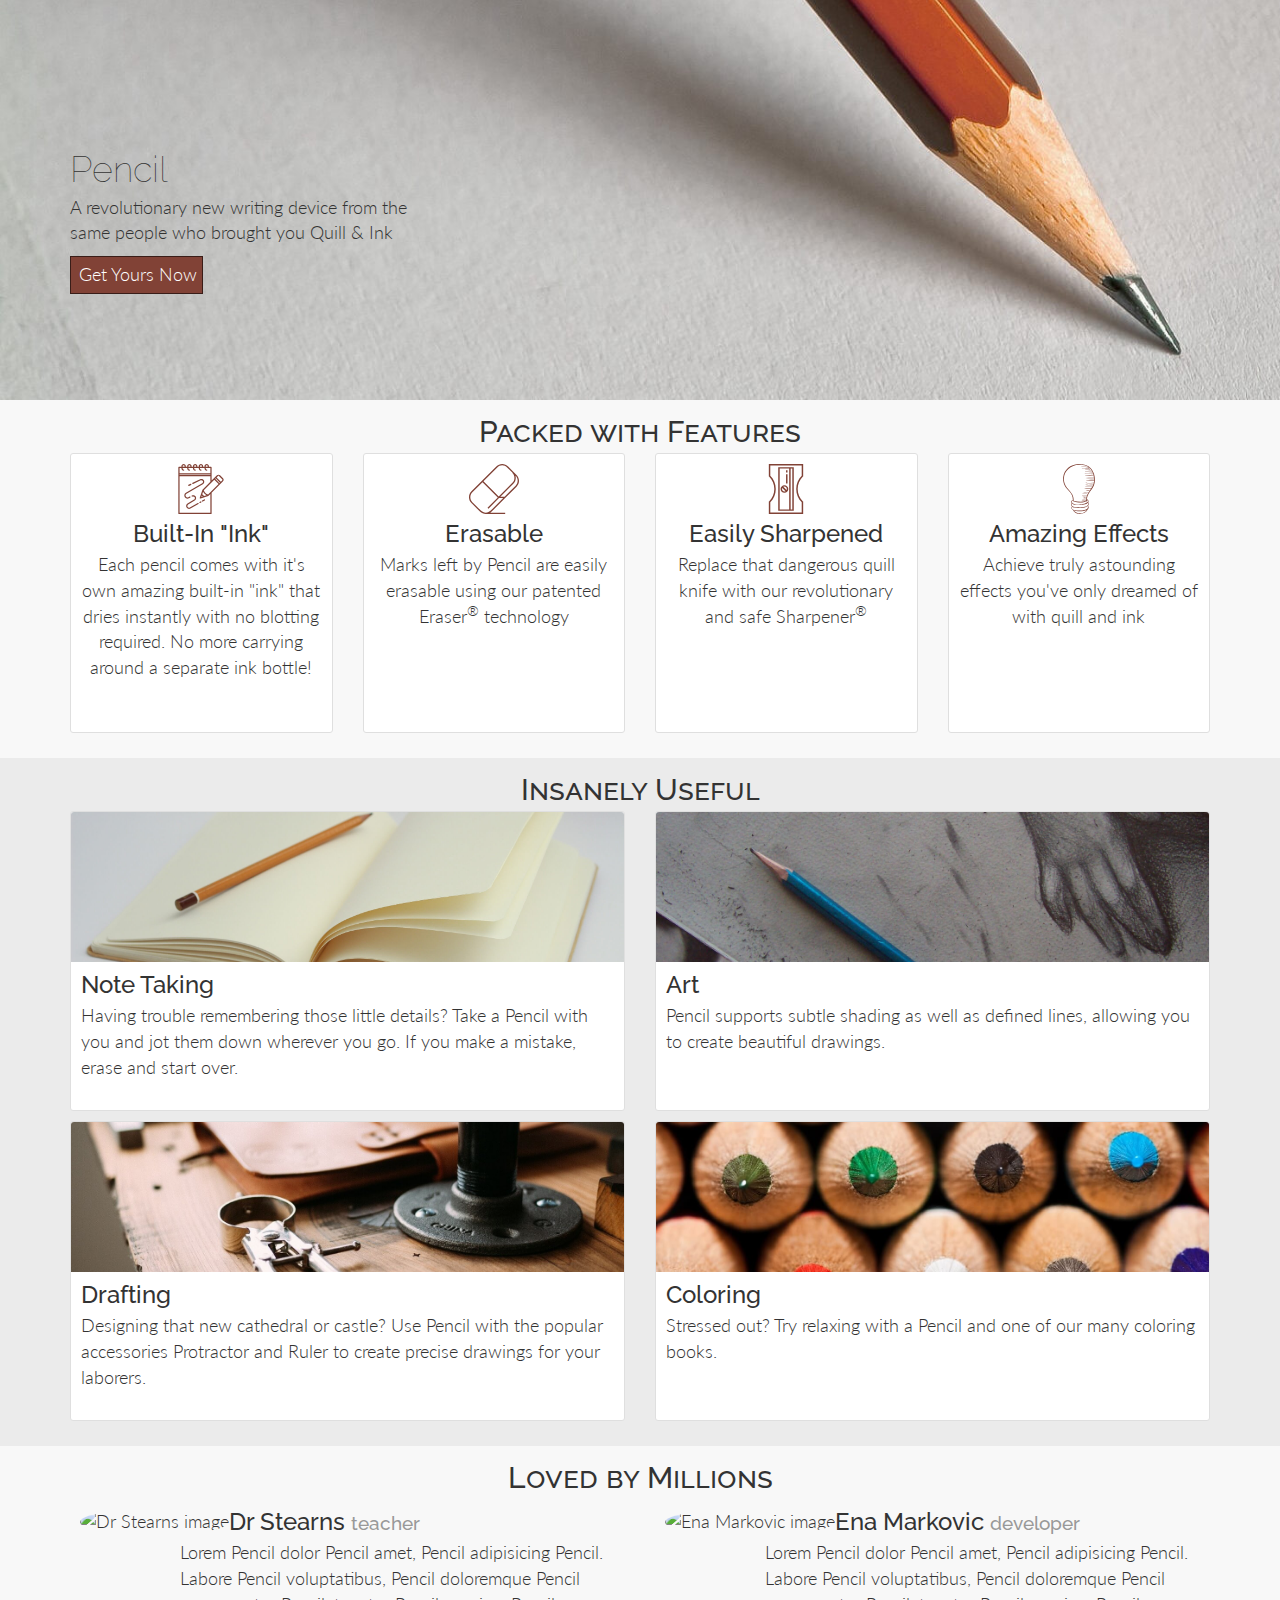
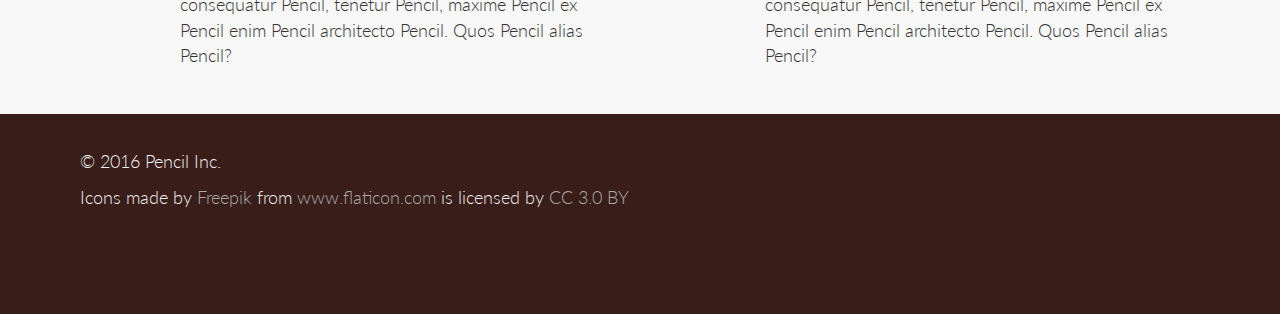
==== commit a97ffe59: "Edit elements to match requirements" ====
--- a/challenge2/index.html
+++ b/challenge2/index.html
@@ -30,7 +30,7 @@
             </a>
             <h1>Pencil</h1>
             <p class="sub-heading">A revolutionary new writing device from the same people who brought you Quill & Ink</p>
-            <a href="https://amzn.com/B0188A3N16" class="get-yours-link" target="_blank">
+            <a role="button" href="https://amzn.com/B0188A3N16" class="get-yours-link" target="_blank">
                 <i class="fa fa-shopping-cart" aria-hidden="true"></i>
                 Get Yours Now
             </a>
@@ -126,7 +126,7 @@
             </div>
         </section>
 
-<section class="testimonials-section">
+        <section class="testimonials-section">
             <div class="container">
                 <h2>Loved by Millions</h2>
                 <div class="row">
@@ -152,12 +152,11 @@
                     </div>
                 </div>
             </div>
-    </section>
-    </main>
+     </section>
+</main>
 
     <footer>        
     <div class="container">
-        
          <p>
             <a href="https://www.facebook.com/search/top/?q=pencil" class="social-links" aria-label="Link to Facebook Page">
             <i class="fa fa-facebook pull-right" aria-hidden="true"></i>
@@ -169,21 +168,18 @@
             <i class="fa fa-envelope pull-right" aria-hidden="true"></i>
             </a>
          </p>
-
          <p>&copy; 2016 Pencil Inc.</p>
-
         <p>
+            <a href="mailto:info@pencil.com" class="social-links-mobile" aria-label="Link to new e-mail message">
+            <i class="fa fa-envelope" aria-hidden="true"></i>
+            </a>
+            <a href="https://twitter.com/pencilorg" class="social-links-mobile" aria-label="Link to Twitter Page">
+            <i class="fa fa-twitter" aria-hidden="true"></i>
+            </a>
             <a href="https://www.facebook.com/search/top/?q=pencil" class="social-links-mobile" aria-label="Link to Facebook Page">
             <i class="fa fa-facebook" aria-hidden="true"></i>
             </a>
-            <a href="https://twitter.com/pencilorg" class="social-links-mobile" aria-label="Link to Twitter Page">
-            <i class="fa fa-twitter" aria-hidden="true"></i>
-            </a>
-            <a href="mailto:info@pencil.com" class="social-links-mobile" aria-label="Link to new e-mail message">
-            <i class="fa fa-envelope" aria-hidden="true"></i>
-            </a>
         </p>
-
         <p class="attribution-text">Icons made by 
             <a href="http://www.freepik.com">
                  Freepik
@@ -199,6 +195,6 @@
         </p>
     </div>
     </footer>
-
+    
 </body>
 </html>
--- a/challenge2/css/style.css
+++ b/challenge2/css/style.css
@@ -20,18 +20,23 @@
     margin-bottom: .5rem;
 }
 
-h1{
+h1 {
     font-weight: 100;
 }
 
-p{
+h2 {
+    text-align: center;
+    font-variant: small-caps;
+}
+
+p {
     line-height: 1.43;
     margin-top: 0px;
     margin-bottom: 1rem;
 }
 
 .sub-heading {
-    width: 50%;
+    width: 30%;
 }
 
 .get-yours-link {
@@ -43,7 +48,7 @@
 }
 
 .get-yours-link:hover {
-    color: white;
+    text-decoration: none;
 }
 
 .get-yours-link-mobile {
@@ -54,8 +59,8 @@
     margin-right: 3px;
 }
 
-@media (max-width: 992px) {
-    header{
+@media (max-width: 991px) {
+    header {
         background-image: linear-gradient(to bottom, #391D18, #814236);
         color: white;  
         padding: 25px;
@@ -69,7 +74,7 @@
     .get-yours-link-mobile {
         display: block;
         color: white;
-        font-size: 24px;
+        font-size: 35px;
         float: right;
     }
 
@@ -83,13 +88,8 @@
     background-color: #F8F8F8;
 }
 
-.features-section h2 {
-    text-align: center;
-    font-variant: small-caps;
-}
-
 .feature {
-    height: 250px;
+    height: 280px;
     background-color: white;
     text-align: center;
     padding: 10px;
@@ -103,7 +103,7 @@
     fill: #814236;
 }
 
-@media (max-width: 768px) {
+@media (max-width: 767px) {
     .feature {
         text-align: left;
         height: auto;
@@ -121,11 +121,6 @@
 .uses-section {
     padding: 15px 0px;
     background-color: #EBEBEB;
-}
-
-.uses-section h2 {
-    text-align: center;
-    font-variant: small-caps;
 }
 
 .use-copy {
@@ -142,7 +137,7 @@
     margin-bottom: 10px;
 }
 
-.use img{
+.use img {
     width: 100%;
     height: 150px;
     display: block;
@@ -151,9 +146,8 @@
     border-top-left-radius: 3px;
 }
 
-@media (max-width: 992px) {
-    .use{
-        text-align: left;
+@media (max-width: 991px) {
+    .use {
         height: auto;
     }
 }
@@ -161,11 +155,6 @@
 .testimonials-section {
     padding: 15px 0px;
     background-color: #F8F8F8;
-}
-
-.testimonials-section h2 {
-    text-align: center;
-    font-variant: small-caps;
 }
 
 .testimonial {
@@ -187,13 +176,6 @@
        font-size: .8em;
        color: #999999;
    }
-
-@media (max-width: 768px) {
-    .testimonial {
-        text-align: left;
-        height: auto;
-    }
-}
 
 footer {
     height: 200px;
@@ -206,22 +188,12 @@
     margin: 10px;
 }
 
-.fa-envelope {
-    color: #999999;
+.social-links {
+    color: #AAAAAA;
     font-size: 1.5em;
 }
 
-.fa-twitter {
-    color: #999999;
-    font-size: 1.5em;
-}
-
-.fa-facebook {
-    color: #999999;
-    font-size: 1.5em;
-}
-
-.attribution-text a{
+.attribution-text a {
     color: #AAAAAA;
     text-decoration: none;
 }
@@ -230,9 +202,13 @@
     display: none;
 }
 
-@media (max-width: 768px) {
-    .social-links-mobile{
-        display: inline;
+@media (max-width: 767px) {
+    .social-links-mobile {
+        display: inline-block;
+        text-decoration: none;
+        color: #999999;
+        font-size: 1.5em;
+        padding-right: 10px;
     }
 
     .social-links {
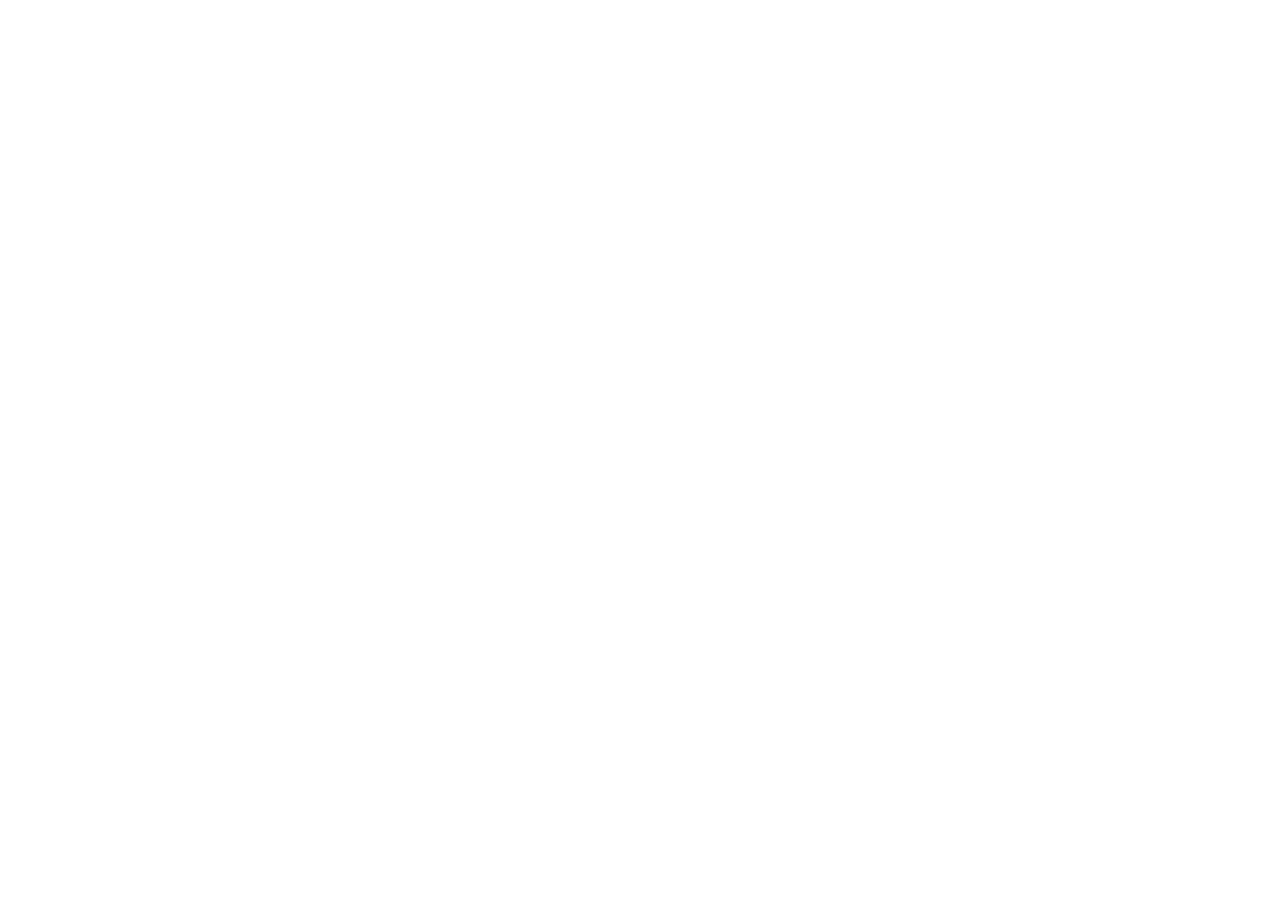
==== commit f574b7e8: "Merge branch 'master' of github.com:info343e-au16/challenges" ====
--- a/challenge2/index.html
+++ b/challenge2/index.html
@@ -21,180 +21,6 @@
     <link rel="icon" href="img/pencil-icon.png" />
 </head>
 <body>
-
-    <header>
-        <div class="container">
-            <a href="https://amzn.com/B0188A3N16" class="get-yours-link-mobile" target="_blank" aria-label="Link to purchase Pencil">
-                <i class="fa fa-shopping-cart" aria-hidden="true"></i>
-                
-            </a>
-            <h1>Pencil</h1>
-            <p class="sub-heading">A revolutionary new writing device from the same people who brought you Quill & Ink</p>
-            <a role="button" href="https://amzn.com/B0188A3N16" class="get-yours-link" target="_blank">
-                <i class="fa fa-shopping-cart" aria-hidden="true"></i>
-                Get Yours Now
-            </a>
-        </div>
-    </header>
-
-    <main>
-        <section class="features-section">
-            <div class="container">
-                <h2>Packed with Features</h2>
-                <div class="row">
-                    <div class="col-md-3 col-sm-6">
-                        <div class="feature">
-                            <svg xmlns="http://www.w3.org/2000/svg" viewBox="0 0 443.92 443.92"><g><path d="M417.5 126.535l-26.507-26.508c-3.65-3.65-8.502-5.66-13.664-5.66s-10.016 2.01-13.665 5.66l-47.468 47.468V30.23c0-3.038-2.463-5.5-5.5-5.5h-18.405V19.5c0-10.752-8.748-19.5-19.5-19.5s-19.5 8.748-19.5 19.5v5.23h-12.267V19.5c0-10.752-8.748-19.5-19.5-19.5s-19.5 8.748-19.5 19.5v5.23h-12.267V19.5c0-10.752-8.748-19.5-19.5-19.5s-19.5 8.748-19.5 19.5v5.23H138.49V19.5c0-10.752-8.747-19.5-19.5-19.5s-19.5 8.748-19.5 19.5v5.23H87.226V19.5c0-10.752-8.748-19.5-19.5-19.5s-19.5 8.748-19.5 19.5v5.23H26.267c-3.038 0-5.5 2.462-5.5 5.5v408.19c0 3.038 2.462 5.5 5.5 5.5h284.43c3.037 0 5.5-2.462 5.5-5.5V255.168l101.305-101.304c7.534-7.534 7.534-19.794 0-27.33zm-132.475 144.25c-18.11-5.873-32.407-20.17-38.282-38.28l92.972-92.97 38.28 38.28-92.97 92.97zm-55.88 8.95l8.65 8.65-12.974 4.324 4.325-12.975zm20.317 4.76l-16.427-16.427 7.38-22.14c6.797 13.43 17.756 24.39 31.188 31.186l-22.14 7.38zm98.03-152.74l4.505-4.503 38.28 38.28-4.504 4.504-38.28-38.28zM31.768 93.27h273.43V98H31.767v-4.732zM264.292 19.5c0-4.687 3.813-8.5 8.5-8.5s8.5 3.813 8.5 8.5v5.23h-17V19.5zm-51.266 0c0-4.687 3.813-8.5 8.5-8.5 4.687 0 8.5 3.813 8.5 8.5v5.23h-17V19.5zm-51.267 0c0-4.687 3.812-8.5 8.5-8.5s8.5 3.813 8.5 8.5v5.23h-17V19.5zm-51.268 0c0-4.687 3.813-8.5 8.5-8.5s8.5 3.813 8.5 8.5v5.23h-17V19.5zm-51.267 0c0-4.687 3.813-8.5 8.5-8.5 4.687 0 8.5 3.813 8.5 8.5v5.23h-17V19.5zm-11 16.23v3.77c0 10.752 8.748 19.5 19.5 19.5 3.038 0 5.5-2.462 5.5-5.5s-2.462-5.5-5.5-5.5c-4.687 0-8.5-3.813-8.5-8.5v-3.77h40.267v3.77c0 10.752 8.748 19.5 19.5 19.5 3.038 0 5.5-2.462 5.5-5.5s-2.462-5.5-5.5-5.5c-4.687 0-8.5-3.813-8.5-8.5v-3.77h40.267v3.77c0 10.752 8.747 19.5 19.5 19.5 3.037 0 5.5-2.462 5.5-5.5s-2.463-5.5-5.5-5.5c-4.688 0-8.5-3.813-8.5-8.5v-3.77h40.266v3.77c0 10.752 8.748 19.5 19.5 19.5 3.037 0 5.5-2.462 5.5-5.5s-2.463-5.5-5.5-5.5c-4.687 0-8.5-3.813-8.5-8.5v-3.77h40.267v3.77c0 10.752 8.748 19.5 19.5 19.5 3.037 0 5.5-2.462 5.5-5.5s-2.463-5.5-5.5-5.5c-4.687 0-8.5-3.813-8.5-8.5v-3.77h40.905v46.538H31.768V35.73h16.457zm256.972 397.19H31.767V109h273.43v49.495l-69.933 69.933c-.604.604-1.06 1.34-1.33 2.15l-23.03 69.088c-.658 1.976-.144 4.155 1.33 5.628 1.048 1.048 2.454 1.61 3.89 1.61.582 0 1.17-.092 1.74-.28l69.087-23.03c.81-.27 1.547-.725 2.15-1.33l16.097-16.096V432.92zm104.527-286.834l-11.668 11.668-38.28-38.28 11.668-11.668c1.57-1.572 3.662-2.438 5.886-2.438s4.314.866 5.887 2.438l26.507 26.508c3.245 3.245 3.245 8.526 0 11.772z"/><path d="M113.19 195c.792 0 1.595-.17 2.357-.532l18.342-8.712c2.743-1.303 3.91-4.584 2.607-7.328-1.303-2.743-4.583-3.91-7.328-2.608l-18.343 8.712c-2.744 1.303-3.912 4.584-2.608 7.328.94 1.982 2.913 3.14 4.97 3.14z"/><path d="M114.564 304.6l10.89-5.362c2.725-1.342 3.847-4.638 2.505-7.364-1.343-2.726-4.64-3.848-7.365-2.505l-10.89 5.36c-7.78 3.83-17.306 1.3-22.16-5.885-2.743-4.058-3.646-8.92-2.544-13.692 1.103-4.772 4.047-8.747 8.29-11.19l144.89-83.47c6.004-3.458 10.26-9.06 11.985-15.77 1.725-6.71.697-13.668-2.894-19.593-6.815-11.246-20.914-15.474-32.794-9.83l-67.195 31.916c-2.743 1.303-3.91 4.584-2.607 7.328 1.304 2.744 4.584 3.912 7.328 2.608l67.196-31.917c6.763-3.213 14.79-.805 18.668 5.596 2.044 3.374 2.63 7.335 1.647 11.155-.98 3.82-3.404 7.008-6.82 8.977L87.8 254.43c-6.82 3.928-11.746 10.58-13.517 18.247s-.26 15.806 4.146 22.326c5.426 8.032 14.435 12.496 23.652 12.496 4.226 0 8.495-.938 12.482-2.9z"/><path d="M193.445 346.06L122.79 385.59c-6.644 3.716-15.155 1.667-19.378-4.667-2.236-3.353-2.99-7.37-2.12-11.305.87-3.937 3.243-7.26 6.684-9.362l58.238-35.556c6.148-3.754 10.494-9.956 11.923-17.016 1.43-7.06-.162-14.464-4.366-20.313-7.436-10.347-21.132-13.772-32.564-8.144-2.725 1.342-3.847 4.638-2.505 7.364 1.342 2.725 4.64 3.846 7.365 2.505 6.593-3.245 14.487-1.27 18.774 4.695 2.458 3.422 3.353 7.58 2.516 11.71-.836 4.13-3.277 7.615-6.874 9.81l-58.238 35.557c-6.02 3.675-10.172 9.492-11.693 16.38-1.52 6.886-.203 13.91 3.71 19.78 4.898 7.348 13.097 11.4 21.455 11.4 4.244 0 8.53-1.046 12.445-3.236l70.655-39.527c2.65-1.482 3.598-4.833 2.115-7.484-1.484-2.65-4.835-3.597-7.485-2.115zM217.745 332.466l-7.765 4.344c-2.65 1.483-3.598 4.834-2.114 7.485 1.008 1.8 2.878 2.816 4.805 2.816.91 0 1.832-.225 2.682-.7l7.765-4.344c2.65-1.483 3.598-4.834 2.114-7.485-1.483-2.65-4.835-3.597-7.485-2.114zM249.502 314.7l-17.002 9.51c-2.65 1.484-3.598 4.835-2.114 7.486 1.008 1.8 2.878 2.816 4.805 2.816.91 0 1.832-.226 2.682-.7l17.002-9.512c2.65-1.483 3.598-4.834 2.114-7.485-1.484-2.652-4.835-3.597-7.486-2.115z"/></g></svg>
-                            <div class="feature-copy">
-                                <h3>Built-In "Ink"</h3>
-                                    <p>Each pencil comes with it's own amazing built-in "ink" that dries instantly with no blotting required. No more carrying around a separate ink bottle!</p>
-                            </div>
-                        </div>
-                    </div>
-                    <div class="col-md-3 col-sm-6">
-                        <div class="feature">
-                            <svg xmlns="http://www.w3.org/2000/svg" viewBox="0 0 518.373 518.373"><path d="M518.348 174.21c0-23.02-8.954-44.64-25.23-60.908L405.053 25.23C388.783 8.96 367.157 0 344.153 0s-44.638 8.96-60.907 25.237L25.21 283.272c-33.58 33.582-33.58 88.224 0 121.806l88.066 88.065c16.27 16.27 37.897 25.23 60.9 25.23.675 0 1.345-.034 2.018-.05v.05H375.1v-13.828H220.993c5.024-3.268 9.752-7.07 14.09-11.408l139.704-139.7h.313v-.314L493.118 235.11c16.27-16.27 25.23-37.898 25.23-60.9zM293.023 35.005c13.662-13.655 31.82-21.178 51.13-21.178 19.31 0 37.467 7.523 51.122 21.18l56.27 56.275-1.586 1.587c28.188 28.19 28.188 74.064 0 102.253L308.336 336.745 149.812 178.22l143.21-143.214zm-67.718 448.36c-13.662 13.656-31.82 21.18-51.13 21.18s-37.468-7.517-51.123-21.18L34.987 395.31c-13.655-13.663-21.178-31.82-21.178-51.13 0-19.312 7.515-37.47 21.177-51.13l105.05-105.052 158.53 158.524L191.932 453.16l9.778 9.776 109.5-109.5h44.028l-129.93 129.93zm143.76-143.758h-44.03l134.7-134.71c22.496-22.494 29.898-54.433 22.257-83.167l1.348 1.35c13.655 13.654 21.178 31.81 21.178 51.13 0 19.31-7.516 37.467-21.178 51.122L369.064 339.608z"/></svg>
-                            <div class="feature-copy">
-                             <h3>Erasable</h3>
-                                <p>Marks left by Pencil are easily erasable using our patented Eraser<sup>&reg;</sup> technology</p>
-                            </div>
-                        </div>
-                    </div>
-                    <div class="col-md-3 col-sm-6">
-                        <div class="feature">
-                            <svg xmlns="http://www.w3.org/2000/svg" viewBox="0 0 511 511"><g><path d="M428.72 128.77l2.28-2.21V0H80v126.56l2.28 2.21C116.923 162.336 136 207.343 136 255.5c0 48.155-19.078 93.163-53.72 126.73L80 384.44V511h351V384.44l-2.28-2.21C394.077 348.664 375 303.656 375 255.5c0-48.156 19.078-93.163 53.72-126.73zM416 120.242c-36.14 36.168-56 84.07-56 135.257 0 51.186 19.86 99.088 56 135.257V496H95V390.757c36.14-36.17 56-84.07 56-135.257 0-51.187-19.86-99.09-56-135.257V15h321v105.243z"/><path d="M335 32H176v447h159V32zM191 47h97v417h-97V47zm129 417h-17V47h17v417z"/><path d="M239.5 216c-21.78 0-39.5 17.72-39.5 39.5s17.72 39.5 39.5 39.5 39.5-17.72 39.5-39.5-17.72-39.5-39.5-39.5zm24.5 39.5c0 4.027-.983 7.827-2.712 11.182l-32.97-32.97c3.355-1.73 7.155-2.712 11.182-2.712 13.51 0 24.5 10.99 24.5 24.5zm-49 0c0-4.027.983-7.827 2.712-11.182l32.97 32.97c-3.355 1.73-7.155 2.712-11.182 2.712-13.51 0-24.5-10.99-24.5-24.5zM256 63.5h15v24h-15zM256 103.5h15v96h-15z"/></g></svg>
-                            <div class="feature-copy">
-                             <h3>Easily Sharpened</h3>
-                                <p>Replace that dangerous quill knife with our revolutionary and safe Sharpener<sup>&reg;</sup></p>
-                            </div>
-                        </div>
-                    </div>
-                    <div class="col-md-3 col-sm-6">
-                        <div class="feature">
-                            <svg xmlns="http://www.w3.org/2000/svg" viewBox="0 0 268.658 268.658"><g><path d="M215.496 55.67C204.408 14.52 169.82-2.593 129.003.314c-39.326 2.8-74.334 28.674-79.53 69.523-2.44 19.173 2.305 39.213 13.183 55.202 5.384 7.914 12.492 14.26 19.02 21.173 13.346 14.135 19.796 28.788 19.66 48.042-3.878.087-7.422 2.357-8.513 6.278-.837 3.008.134 7.72 3.012 9.518-2.84 2.712-4.306 6.696-3.62 10.644.473 2.724 2.11 5.76 4.448 7.61-5.868 8.093-2.933 14.365 4.696 18.712-.01.127-.033.253.04.4 15.675 31.404 66.823 26.2 80.62-3.88.192-.418.19-.815.102-1.18 4.705-4.73 5.82-10.903 1.127-18.58 3.46-4.376 4.426-10.187.916-17.907-.004-.01-.012-.015-.016-.024 1.518-2.916 1.67-6.357.435-9.458-1.115-2.796-4.048-6.567-7.35-7.01.102-28.73 26.325-47.692 37.048-73.294 7.896-18.854 6.443-41.005 1.213-60.415zM104.04 248.37c17.97 8.193 54.432 7.947 72.13-1.697-15.958 24.08-53.828 24.108-72.13 1.697zm37.93 1.61c-5.638.288-11.33.04-16.956-.33-8.58-.566-35.66-.843-27.307-20.37 6.936 6.602 46.666 7.394 50.07 7.137 10.36-.783 25.427-3.31 33.32-10.37 9.404 19.84-28.694 23.4-39.126 23.933zm39.176-28.385c-.93-.06-1.835.755-1.47 1.75-8.56 8.77-29.843 10.024-38.076 10.214-3.878.088-30.665-1.77-39.978-4.864-.017-.24-.128-.483-.372-.703-2.22-2-4.55-3.325-5.62-6.31-1.26-3.517-.324-6.843 1.687-9.715 8.344 9.402 29.352 7.612 39.842 7.17 14.304-.605 35.214 1.51 44.852-10.823 2.165 5.564 1.51 9.897-.866 13.28zm-3.778-28.618c1.554 1 2.994 1.943 4.034 3.92.95 1.808 1.356 3.793 1.27 5.767-.362.066-.712.278-.978.684-9.342 14.255-66.823 19.973-82.926 5.94-.025-.094-.01-.187-.06-.282-1.292-2.35-3.18-3.907-2.858-6.878.312-2.877 2.737-5.258 5.484-5.97-.015.51.02.985-.003 1.503-.038.836.364 1.345.903 1.588.14.123.312.227.533.292 23.58 7.038 48.19 11.553 71.182.446.643 2.552 4.654 1.4 4.15-1.292-.367-1.953-.597-3.853-.73-5.717zm-4.014 3.31c-.302-.01-.615.033-.94.192-21.893 10.75-44.66 5.498-67.373.825 5.332-43.07-36.817-57.435-48.19-94.112C40.29 49.777 82.714 5.843 134.784 4.38c23.467-.658 48.036 4.98 63.086 24.315 14.337 18.423 19.58 45.638 16.692 68.47-4.7 37.144-45.857 60.13-41.208 99.12z"/><path d="M174.177 193.41c-8.178 1.067-16.104 2.272-24.37 2.576-.715.026-.713 1.075 0 1.11 8.038.406 16.775.11 24.623-1.822 1.01-.25.826-2.005-.253-1.864zM172.483 186.958c-6.676.376-13.126.973-19.836.793-.667-.017-.625.932 0 1.01 6.46.803 13.633 1.008 20.037-.307.835-.172.655-1.543-.2-1.495zM175.813 178.58c-7.93.428-15.792.798-23.74.808-.598 0-.586.882 0 .924 7.855.555 15.89.654 23.74-.006 1.094-.092 1.12-1.788 0-1.727zM179.228 170.508c-9.43.07-18.835.352-28.273.31-.58-.004-.54.8 0 .87 9.177 1.2 19.07 1.528 28.273.427.998-.12 1.064-1.615 0-1.607zM178.067 159.928c-8.206-.4-16.66-.275-24.864.163-.76.04-.76 1.14 0 1.18 8.204.44 16.656.564 24.864.163.967-.047.97-1.457 0-1.505zM188.243 152.738c-9.636-.46-19.186-.093-28.822-1.077-.588-.06-.733.96-.14 1.042 9.43 1.323 19.46 2.562 28.963 1.507.924-.104.965-1.426 0-1.472zM193.92 141.125c-10.032.396-19.916 1.214-29.976.9-.64-.02-.636.96 0 .993 9.96.522 20.253.827 30.156-.567.755-.105.573-1.355-.18-1.325zM198.437 131.967c-11.366-.052-22.534.59-33.918-.19-.66-.045-.63.934 0 1.01 11.026 1.34 22.86 2.326 33.917.873 1.043-.137 1.124-1.687 0-1.693zM205.19 122.017c-12.17-.552-24.55-.01-36.73.3-.65.016-.65.992 0 1.008 12.18.31 24.56.852 36.73.3 1.034-.048 1.036-1.56 0-1.608zM210.286 112.025c-13.498.32-26.596 1.24-40.11-.003-.502-.046-.627.82-.12.89 13.18 1.798 27.25 2.876 40.42.524.803-.144.61-1.43-.19-1.41zM213.07 100.185c-14.23.473-28.055 1.973-42.35 1.122-.785-.047-.77 1.148 0 1.214 13.88 1.194 28.83 2.08 42.588-.572.996-.192.766-1.796-.24-1.763zM215.093 88.974c-.606-.24-1.21-.482-1.813-.722-.463-.184-.887.29-.89.73-12.95.135-25.903.357-38.847.68-.746.02-.75 1.157 0 1.164 13.76.14 27.525.182 41.285.106 1.193-.006 1.263-1.56.265-1.958zM214.23 79.675c-15.273-1.148-31.044-.202-46.343.395-.7.027-.707 1.09 0 1.094 15.372.074 31.002.935 46.344.135 1.052-.056 1.04-1.548 0-1.625zM214.23 69.415c-14.692-.175-29.377.22-44.075-.13-.542-.012-.536.81 0 .84 14.635.79 29.424 1.547 44.076.95 1.064-.044 1.073-1.646 0-1.66zM212.75 61.277c-14.518-2.098-30.203-2.246-44.86-2.178-.664.002-.63.938 0 1.008 14.516 1.61 30.07 3.15 44.667 2.597.773-.03 1.04-1.306.192-1.428zM208.89 51.784c-2.552 2.366-16.848-.812-20.585-1.13-7.538-.646-15.082-1.248-22.623-1.85-.743-.058-.72 1.066 0 1.146 8.078.9 16.156 1.796 24.24 2.65 6.045.64 13.333 2.65 19.332 1.67.376-.06.66-.427.768-.766.094-.3.19-.597.283-.897.264-.84-.823-1.373-1.416-.823zM208.025 42.243c-13.826-.383-27.473-.496-41.255-1.927-.58-.06-.72.943-.14 1.025 13.607 1.9 27.65 3.317 41.395 2.63 1.106-.055 1.117-1.696 0-1.727zM201.818 31.6c-11.313-.81-22.595-.47-33.927-1.658-.892-.093-1.11 1.45-.213 1.58 11.017 1.568 23.058 3.028 34.14 1.652.99-.124 1.032-1.5 0-1.574zM194.56 25.14c-.15-.117-.296-.234-.446-.352-.515-.405-1.08-.334-1.473.19-.077.104-.157.21-.236.313-.184.247-.14.51-.02.748-2.682-.627-8.877-1.61-9.612-1.68l-9.71-.923c-7.546-.716-15.093-1.496-22.66-1.966-.625-.04-.784 1.016-.15 1.107 9.19 1.315 18.44 2.217 27.664 3.23 4.035.444 13.51 3.772 16.646.78.366-.348.428-1.11 0-1.446zM188.225 16.758c-13.507-1.442-27.09-2.257-40.656-2.894-.917-.043-.906 1.36 0 1.42 13.586.91 27.11 2.27 40.655 3.628 1.382.14 1.364-2.008 0-2.154z"/></g></svg>
-                            <div class="feature-copy">
-                            <h3>Amazing Effects</h3>
-                                <p>Achieve truly astounding effects you've only dreamed of with quill and ink</p>
-                            </div>
-                            </div>
-                        </div>
-                    </div>
-                </div>
-        </section>
-
-        <section class="uses-section">
-            <div class="container">
-                <h2>Insanely Useful</h2>
-                <div class="row">
-                    <div class="col-md-6">
-                        <div class="use">
-                            <img class="card-img-top" src="img/note-taking.jpg"  alt="Image of notebook and pencil" />
-                            <div class="use-copy">
-                                <h3>Note Taking</h3>
-                                    <p>Having trouble remembering those little details? Take a Pencil with you and jot them down wherever you go. If you make a mistake, erase and start over.</p>
-                            </div>
-                        </div>
-                    </div>
-                    <div class="col-md-6">
-                        <div class="use">
-                            <img class="card-img-top" src="img/art.jpg"  alt="Image of pencil and sketch" />
-                            <div class="use-copy">
-                                <h3>Art</h3>
-                                    <p>Pencil supports subtle shading as well as defined lines, allowing you to create beautiful drawings.</p>
-                            </div>
-                        </div>                                                                        
-                    </div>
-                    <div class="col-md-6">
-                        <div class="use">
-                            <img class="card-img-top" src="img/drafting.jpg"  alt="Image of equipment on drafting table" />
-                            <div class="use-copy">
-                                <h3>Drafting</h3>
-                                    <p>Designing that new cathedral or castle? Use Pencil with the popular accessories Protractor and Ruler to create precise drawings for your laborers.</p>
-                            </div>                                                 
-                        </div>                   
-                    </div>
-                    <div class="col-md-6">
-                        <div class="use">
-                            <img class="card-img-top" src="img/coloring.jpg"  alt="Image of colored pencils" />
-                            <div class="use-copy">
-                                <h3>Coloring</h3>
-                                    <p>Stressed out? Try relaxing with a Pencil and one of our many coloring books.</p>
-                            </div>
-                        </div>
-                    </div>
-                </div>
-            </div>
-        </section>
-
-        <section class="testimonials-section">
-            <div class="container">
-                <h2>Loved by Millions</h2>
-                <div class="row">
-                    <div class="col-sm-6">
-                        <div class="testimonial">
-                            <img
-                            src="https://www.gravatar.com/avatar/0e58cf2f03c9a0a5d6965154837cd595"  alt="Dr Stearns image" />
-                        <div class="testimonial-copy">
-                             <h3>Dr Stearns <span>teacher</span></h3> 
-                                <p>Lorem Pencil dolor Pencil amet, Pencil adipisicing Pencil. Labore Pencil voluptatibus, Pencil doloremque Pencil consequatur Pencil, tenetur Pencil, maxime Pencil ex Pencil enim Pencil architecto Pencil. Quos Pencil alias Pencil?</p>
-                        </div>
-                        </div>
-                    </div>
-
-                    <div class="col-sm-6">
-                        <div class="testimonial">
-                            <img src="https://www.gravatar.com/avatar/71900224a10dd5cb3f230f9f64eeaf43"  alt="Ena Markovic image" />
-                        <div class="testimonial-copy">
-                               <h3>Ena Markovic <span>developer</span></h3>
-                                  <p>Lorem Pencil dolor Pencil amet, Pencil adipisicing Pencil. Labore Pencil voluptatibus, Pencil doloremque Pencil consequatur Pencil, tenetur Pencil, maxime Pencil ex Pencil enim Pencil architecto Pencil. Quos Pencil alias Pencil?</p>
-                        </div>
-                        </div>
-                    </div>
-                </div>
-            </div>
-     </section>
-</main>
-
-    <footer>        
-    <div class="container">
-         <p>
-            <a href="https://www.facebook.com/search/top/?q=pencil" class="social-links" aria-label="Link to Facebook Page">
-            <i class="fa fa-facebook pull-right" aria-hidden="true"></i>
-            </a>
-            <a href="https://twitter.com/pencilorg" class="social-links" aria-label="Link to Twitter Page">
-            <i class="fa fa-twitter pull-right" aria-hidden="true"></i>
-            </a>
-            <a href="mailto:info@pencil.com" class="social-links" aria-label="Link to new e-mail message">
-            <i class="fa fa-envelope pull-right" aria-hidden="true"></i>
-            </a>
-         </p>
-         <p>&copy; 2016 Pencil Inc.</p>
-        <p>
-            <a href="mailto:info@pencil.com" class="social-links-mobile" aria-label="Link to new e-mail message">
-            <i class="fa fa-envelope" aria-hidden="true"></i>
-            </a>
-            <a href="https://twitter.com/pencilorg" class="social-links-mobile" aria-label="Link to Twitter Page">
-            <i class="fa fa-twitter" aria-hidden="true"></i>
-            </a>
-            <a href="https://www.facebook.com/search/top/?q=pencil" class="social-links-mobile" aria-label="Link to Facebook Page">
-            <i class="fa fa-facebook" aria-hidden="true"></i>
-            </a>
-        </p>
-        <p class="attribution-text">Icons made by 
-            <a href="http://www.freepik.com">
-                 Freepik
-            </a> 
-                from 
-            <a href="http://www.flaticon.com">
-                www.flaticon.com
-            </a> 
-               is licensed by 
-            <a href="http://creativecommons.org/licenses/by/3.0/">
-                CC 3.0 BY
-            </a>
-        </p>
-    </div>
-    </footer>
-    
+    <!-- Page content goes here -->
 </body>
-</html>
+</html>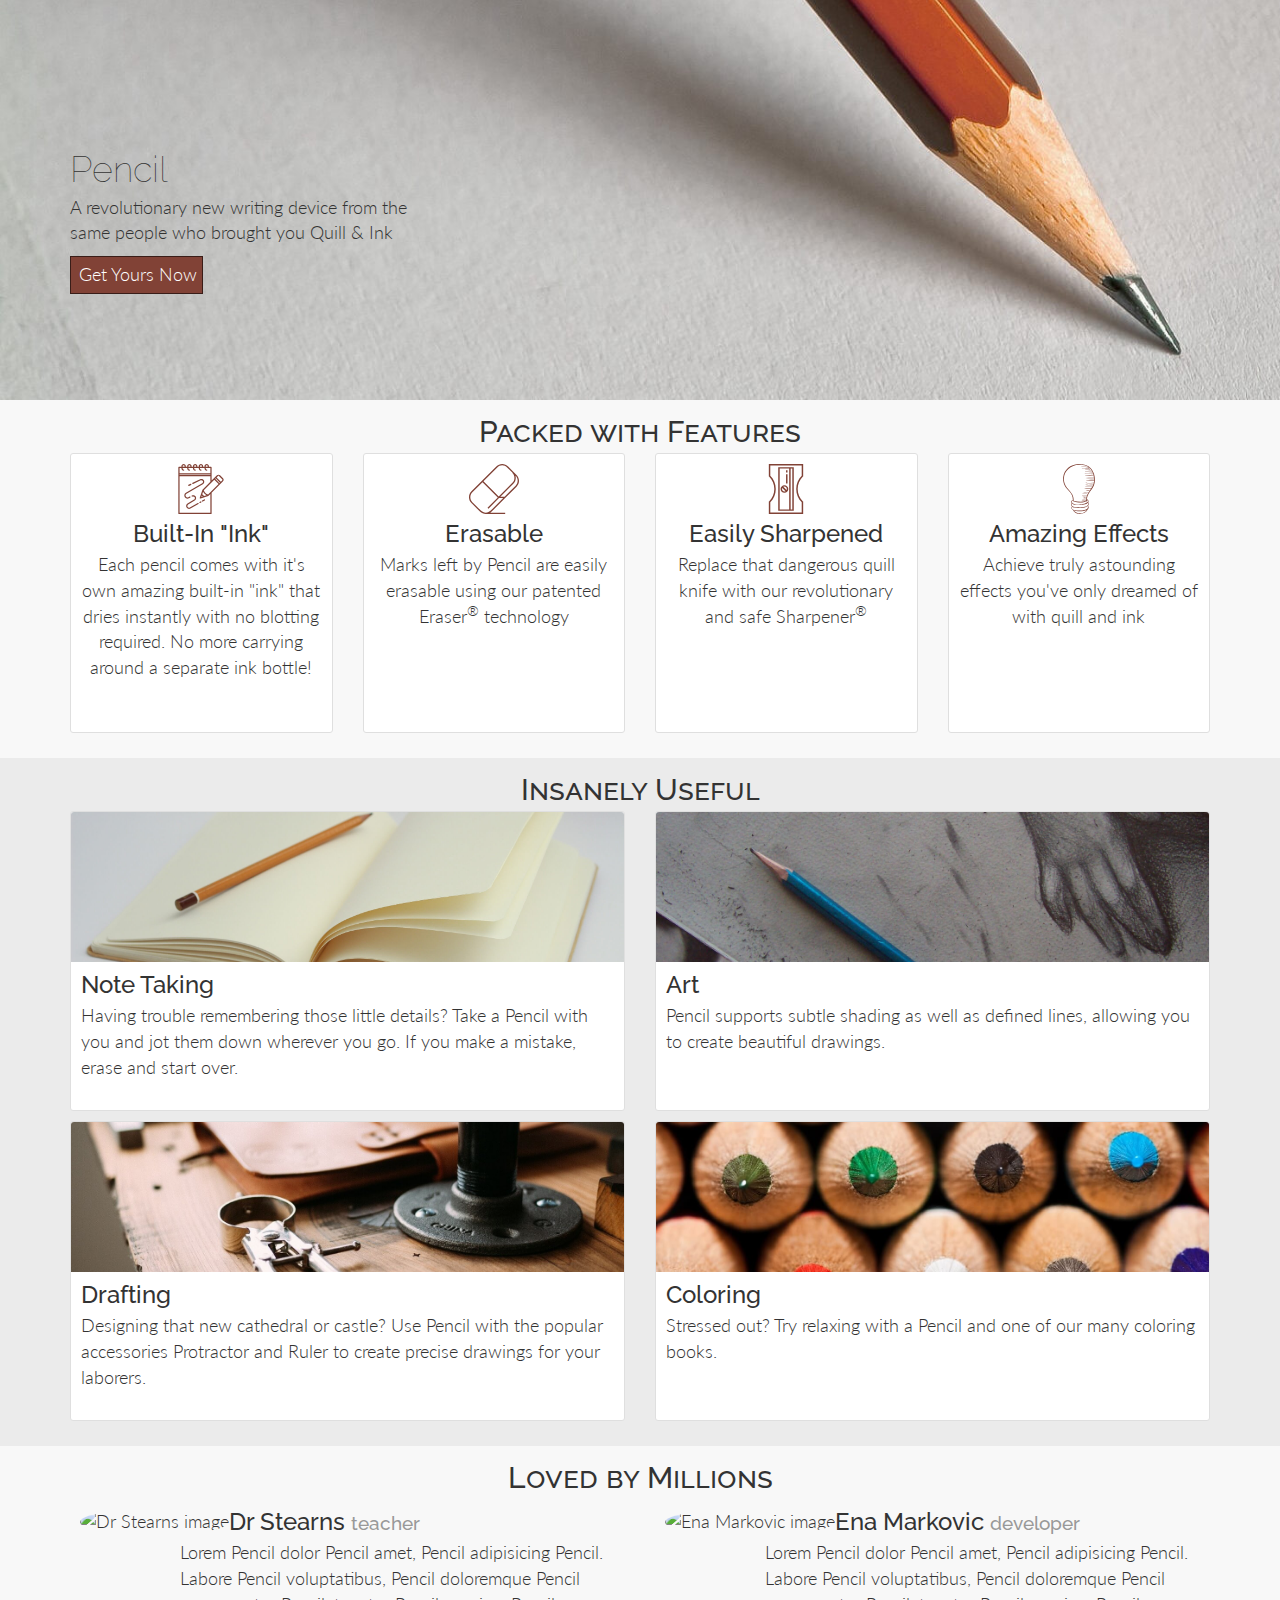
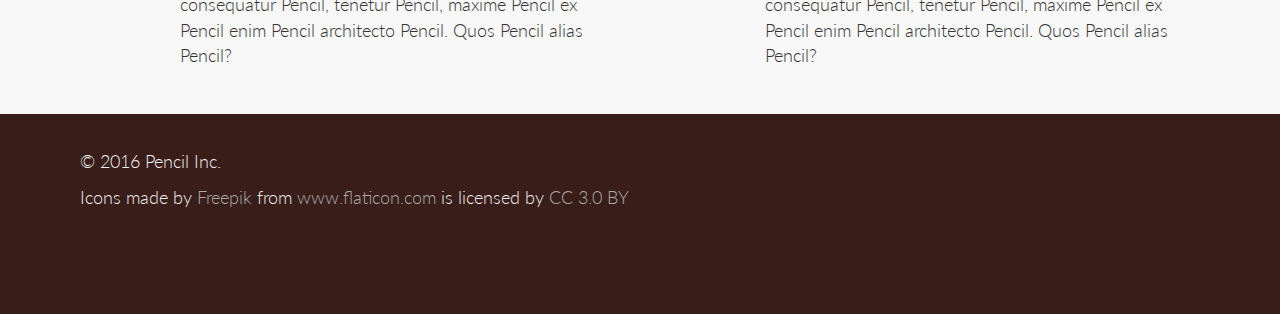
==== commit 83541895: "Merge pull request #4 from info343e-au16/responsive-challenge" ====
--- a/challenge2/index.html
+++ b/challenge2/index.html
@@ -21,6 +21,184 @@
     <link rel="icon" href="img/pencil-icon.png" />
 </head>
 <body>
-    <!-- Page content goes here -->
+
+    <header>
+        <div class="container">
+            <a href="https://amzn.com/B0188A3N16" class="get-yours-link-mobile" target="_blank" aria-label="Link to purchase Pencil">
+                <i class="fa fa-shopping-cart" aria-hidden="true"></i>
+                
+            </a>
+            <h1>Pencil</h1>
+            <p class="sub-heading">A revolutionary new writing device from the same people who brought you Quill & Ink</p>
+            <a role="button" href="https://amzn.com/B0188A3N16" class="get-yours-link" target="_blank">
+                <i class="fa fa-shopping-cart" aria-hidden="true"></i>
+                Get Yours Now
+            </a>
+        </div>
+    </header>
+
+    <main>
+        <section class="features-section">
+            <div class="container">
+                <h2>Packed with Features</h2>
+                <div class="row">
+                    <div class="col-md-3 col-sm-6">
+                        <div class="feature">
+                            <svg xmlns="http://www.w3.org/2000/svg" viewBox="0 0 443.92 443.92"><g><path d="M417.5 126.535l-26.507-26.508c-3.65-3.65-8.502-5.66-13.664-5.66s-10.016 2.01-13.665 5.66l-47.468 47.468V30.23c0-3.038-2.463-5.5-5.5-5.5h-18.405V19.5c0-10.752-8.748-19.5-19.5-19.5s-19.5 8.748-19.5 19.5v5.23h-12.267V19.5c0-10.752-8.748-19.5-19.5-19.5s-19.5 8.748-19.5 19.5v5.23h-12.267V19.5c0-10.752-8.748-19.5-19.5-19.5s-19.5 8.748-19.5 19.5v5.23H138.49V19.5c0-10.752-8.747-19.5-19.5-19.5s-19.5 8.748-19.5 19.5v5.23H87.226V19.5c0-10.752-8.748-19.5-19.5-19.5s-19.5 8.748-19.5 19.5v5.23H26.267c-3.038 0-5.5 2.462-5.5 5.5v408.19c0 3.038 2.462 5.5 5.5 5.5h284.43c3.037 0 5.5-2.462 5.5-5.5V255.168l101.305-101.304c7.534-7.534 7.534-19.794 0-27.33zm-132.475 144.25c-18.11-5.873-32.407-20.17-38.282-38.28l92.972-92.97 38.28 38.28-92.97 92.97zm-55.88 8.95l8.65 8.65-12.974 4.324 4.325-12.975zm20.317 4.76l-16.427-16.427 7.38-22.14c6.797 13.43 17.756 24.39 31.188 31.186l-22.14 7.38zm98.03-152.74l4.505-4.503 38.28 38.28-4.504 4.504-38.28-38.28zM31.768 93.27h273.43V98H31.767v-4.732zM264.292 19.5c0-4.687 3.813-8.5 8.5-8.5s8.5 3.813 8.5 8.5v5.23h-17V19.5zm-51.266 0c0-4.687 3.813-8.5 8.5-8.5 4.687 0 8.5 3.813 8.5 8.5v5.23h-17V19.5zm-51.267 0c0-4.687 3.812-8.5 8.5-8.5s8.5 3.813 8.5 8.5v5.23h-17V19.5zm-51.268 0c0-4.687 3.813-8.5 8.5-8.5s8.5 3.813 8.5 8.5v5.23h-17V19.5zm-51.267 0c0-4.687 3.813-8.5 8.5-8.5 4.687 0 8.5 3.813 8.5 8.5v5.23h-17V19.5zm-11 16.23v3.77c0 10.752 8.748 19.5 19.5 19.5 3.038 0 5.5-2.462 5.5-5.5s-2.462-5.5-5.5-5.5c-4.687 0-8.5-3.813-8.5-8.5v-3.77h40.267v3.77c0 10.752 8.748 19.5 19.5 19.5 3.038 0 5.5-2.462 5.5-5.5s-2.462-5.5-5.5-5.5c-4.687 0-8.5-3.813-8.5-8.5v-3.77h40.267v3.77c0 10.752 8.747 19.5 19.5 19.5 3.037 0 5.5-2.462 5.5-5.5s-2.463-5.5-5.5-5.5c-4.688 0-8.5-3.813-8.5-8.5v-3.77h40.266v3.77c0 10.752 8.748 19.5 19.5 19.5 3.037 0 5.5-2.462 5.5-5.5s-2.463-5.5-5.5-5.5c-4.687 0-8.5-3.813-8.5-8.5v-3.77h40.267v3.77c0 10.752 8.748 19.5 19.5 19.5 3.037 0 5.5-2.462 5.5-5.5s-2.463-5.5-5.5-5.5c-4.687 0-8.5-3.813-8.5-8.5v-3.77h40.905v46.538H31.768V35.73h16.457zm256.972 397.19H31.767V109h273.43v49.495l-69.933 69.933c-.604.604-1.06 1.34-1.33 2.15l-23.03 69.088c-.658 1.976-.144 4.155 1.33 5.628 1.048 1.048 2.454 1.61 3.89 1.61.582 0 1.17-.092 1.74-.28l69.087-23.03c.81-.27 1.547-.725 2.15-1.33l16.097-16.096V432.92zm104.527-286.834l-11.668 11.668-38.28-38.28 11.668-11.668c1.57-1.572 3.662-2.438 5.886-2.438s4.314.866 5.887 2.438l26.507 26.508c3.245 3.245 3.245 8.526 0 11.772z"/><path d="M113.19 195c.792 0 1.595-.17 2.357-.532l18.342-8.712c2.743-1.303 3.91-4.584 2.607-7.328-1.303-2.743-4.583-3.91-7.328-2.608l-18.343 8.712c-2.744 1.303-3.912 4.584-2.608 7.328.94 1.982 2.913 3.14 4.97 3.14z"/><path d="M114.564 304.6l10.89-5.362c2.725-1.342 3.847-4.638 2.505-7.364-1.343-2.726-4.64-3.848-7.365-2.505l-10.89 5.36c-7.78 3.83-17.306 1.3-22.16-5.885-2.743-4.058-3.646-8.92-2.544-13.692 1.103-4.772 4.047-8.747 8.29-11.19l144.89-83.47c6.004-3.458 10.26-9.06 11.985-15.77 1.725-6.71.697-13.668-2.894-19.593-6.815-11.246-20.914-15.474-32.794-9.83l-67.195 31.916c-2.743 1.303-3.91 4.584-2.607 7.328 1.304 2.744 4.584 3.912 7.328 2.608l67.196-31.917c6.763-3.213 14.79-.805 18.668 5.596 2.044 3.374 2.63 7.335 1.647 11.155-.98 3.82-3.404 7.008-6.82 8.977L87.8 254.43c-6.82 3.928-11.746 10.58-13.517 18.247s-.26 15.806 4.146 22.326c5.426 8.032 14.435 12.496 23.652 12.496 4.226 0 8.495-.938 12.482-2.9z"/><path d="M193.445 346.06L122.79 385.59c-6.644 3.716-15.155 1.667-19.378-4.667-2.236-3.353-2.99-7.37-2.12-11.305.87-3.937 3.243-7.26 6.684-9.362l58.238-35.556c6.148-3.754 10.494-9.956 11.923-17.016 1.43-7.06-.162-14.464-4.366-20.313-7.436-10.347-21.132-13.772-32.564-8.144-2.725 1.342-3.847 4.638-2.505 7.364 1.342 2.725 4.64 3.846 7.365 2.505 6.593-3.245 14.487-1.27 18.774 4.695 2.458 3.422 3.353 7.58 2.516 11.71-.836 4.13-3.277 7.615-6.874 9.81l-58.238 35.557c-6.02 3.675-10.172 9.492-11.693 16.38-1.52 6.886-.203 13.91 3.71 19.78 4.898 7.348 13.097 11.4 21.455 11.4 4.244 0 8.53-1.046 12.445-3.236l70.655-39.527c2.65-1.482 3.598-4.833 2.115-7.484-1.484-2.65-4.835-3.597-7.485-2.115zM217.745 332.466l-7.765 4.344c-2.65 1.483-3.598 4.834-2.114 7.485 1.008 1.8 2.878 2.816 4.805 2.816.91 0 1.832-.225 2.682-.7l7.765-4.344c2.65-1.483 3.598-4.834 2.114-7.485-1.483-2.65-4.835-3.597-7.485-2.114zM249.502 314.7l-17.002 9.51c-2.65 1.484-3.598 4.835-2.114 7.486 1.008 1.8 2.878 2.816 4.805 2.816.91 0 1.832-.226 2.682-.7l17.002-9.512c2.65-1.483 3.598-4.834 2.114-7.485-1.484-2.652-4.835-3.597-7.486-2.115z"/></g></svg>
+
+                            <div class="feature-copy">
+                                <h3>Built-In "Ink"</h3>
+                                    <p>Each pencil comes with it's own amazing built-in "ink" that dries instantly with no blotting required. No more carrying around a separate ink bottle!</p>
+                            </div>
+                        </div>
+                    </div>
+                    <div class="col-md-3 col-sm-6">
+                        <div class="feature">
+                            <svg xmlns="http://www.w3.org/2000/svg" viewBox="0 0 518.373 518.373"><path d="M518.348 174.21c0-23.02-8.954-44.64-25.23-60.908L405.053 25.23C388.783 8.96 367.157 0 344.153 0s-44.638 8.96-60.907 25.237L25.21 283.272c-33.58 33.582-33.58 88.224 0 121.806l88.066 88.065c16.27 16.27 37.897 25.23 60.9 25.23.675 0 1.345-.034 2.018-.05v.05H375.1v-13.828H220.993c5.024-3.268 9.752-7.07 14.09-11.408l139.704-139.7h.313v-.314L493.118 235.11c16.27-16.27 25.23-37.898 25.23-60.9zM293.023 35.005c13.662-13.655 31.82-21.178 51.13-21.178 19.31 0 37.467 7.523 51.122 21.18l56.27 56.275-1.586 1.587c28.188 28.19 28.188 74.064 0 102.253L308.336 336.745 149.812 178.22l143.21-143.214zm-67.718 448.36c-13.662 13.656-31.82 21.18-51.13 21.18s-37.468-7.517-51.123-21.18L34.987 395.31c-13.655-13.663-21.178-31.82-21.178-51.13 0-19.312 7.515-37.47 21.177-51.13l105.05-105.052 158.53 158.524L191.932 453.16l9.778 9.776 109.5-109.5h44.028l-129.93 129.93zm143.76-143.758h-44.03l134.7-134.71c22.496-22.494 29.898-54.433 22.257-83.167l1.348 1.35c13.655 13.654 21.178 31.81 21.178 51.13 0 19.31-7.516 37.467-21.178 51.122L369.064 339.608z"/></svg>
+
+                            <div class="feature-copy">
+                             <h3>Erasable</h3>
+                                <p>Marks left by Pencil are easily erasable using our patented Eraser<sup>&reg;</sup> technology</p>
+                            </div>
+                        </div>
+                    </div>
+                    <div class="col-md-3 col-sm-6">
+                        <div class="feature">
+                            <svg xmlns="http://www.w3.org/2000/svg" viewBox="0 0 511 511"><g><path d="M428.72 128.77l2.28-2.21V0H80v126.56l2.28 2.21C116.923 162.336 136 207.343 136 255.5c0 48.155-19.078 93.163-53.72 126.73L80 384.44V511h351V384.44l-2.28-2.21C394.077 348.664 375 303.656 375 255.5c0-48.156 19.078-93.163 53.72-126.73zM416 120.242c-36.14 36.168-56 84.07-56 135.257 0 51.186 19.86 99.088 56 135.257V496H95V390.757c36.14-36.17 56-84.07 56-135.257 0-51.187-19.86-99.09-56-135.257V15h321v105.243z"/><path d="M335 32H176v447h159V32zM191 47h97v417h-97V47zm129 417h-17V47h17v417z"/><path d="M239.5 216c-21.78 0-39.5 17.72-39.5 39.5s17.72 39.5 39.5 39.5 39.5-17.72 39.5-39.5-17.72-39.5-39.5-39.5zm24.5 39.5c0 4.027-.983 7.827-2.712 11.182l-32.97-32.97c3.355-1.73 7.155-2.712 11.182-2.712 13.51 0 24.5 10.99 24.5 24.5zm-49 0c0-4.027.983-7.827 2.712-11.182l32.97 32.97c-3.355 1.73-7.155 2.712-11.182 2.712-13.51 0-24.5-10.99-24.5-24.5zM256 63.5h15v24h-15zM256 103.5h15v96h-15z"/></g></svg>
+                            
+                            <div class="feature-copy">
+                             <h3>Easily Sharpened</h3>
+                                <p>Replace that dangerous quill knife with our revolutionary and safe Sharpener<sup>&reg;</sup></p>
+                            </div>
+                        </div>
+                    </div>
+                    <div class="col-md-3 col-sm-6">
+                        <div class="feature">
+                            <svg xmlns="http://www.w3.org/2000/svg" viewBox="0 0 268.658 268.658"><g><path d="M215.496 55.67C204.408 14.52 169.82-2.593 129.003.314c-39.326 2.8-74.334 28.674-79.53 69.523-2.44 19.173 2.305 39.213 13.183 55.202 5.384 7.914 12.492 14.26 19.02 21.173 13.346 14.135 19.796 28.788 19.66 48.042-3.878.087-7.422 2.357-8.513 6.278-.837 3.008.134 7.72 3.012 9.518-2.84 2.712-4.306 6.696-3.62 10.644.473 2.724 2.11 5.76 4.448 7.61-5.868 8.093-2.933 14.365 4.696 18.712-.01.127-.033.253.04.4 15.675 31.404 66.823 26.2 80.62-3.88.192-.418.19-.815.102-1.18 4.705-4.73 5.82-10.903 1.127-18.58 3.46-4.376 4.426-10.187.916-17.907-.004-.01-.012-.015-.016-.024 1.518-2.916 1.67-6.357.435-9.458-1.115-2.796-4.048-6.567-7.35-7.01.102-28.73 26.325-47.692 37.048-73.294 7.896-18.854 6.443-41.005 1.213-60.415zM104.04 248.37c17.97 8.193 54.432 7.947 72.13-1.697-15.958 24.08-53.828 24.108-72.13 1.697zm37.93 1.61c-5.638.288-11.33.04-16.956-.33-8.58-.566-35.66-.843-27.307-20.37 6.936 6.602 46.666 7.394 50.07 7.137 10.36-.783 25.427-3.31 33.32-10.37 9.404 19.84-28.694 23.4-39.126 23.933zm39.176-28.385c-.93-.06-1.835.755-1.47 1.75-8.56 8.77-29.843 10.024-38.076 10.214-3.878.088-30.665-1.77-39.978-4.864-.017-.24-.128-.483-.372-.703-2.22-2-4.55-3.325-5.62-6.31-1.26-3.517-.324-6.843 1.687-9.715 8.344 9.402 29.352 7.612 39.842 7.17 14.304-.605 35.214 1.51 44.852-10.823 2.165 5.564 1.51 9.897-.866 13.28zm-3.778-28.618c1.554 1 2.994 1.943 4.034 3.92.95 1.808 1.356 3.793 1.27 5.767-.362.066-.712.278-.978.684-9.342 14.255-66.823 19.973-82.926 5.94-.025-.094-.01-.187-.06-.282-1.292-2.35-3.18-3.907-2.858-6.878.312-2.877 2.737-5.258 5.484-5.97-.015.51.02.985-.003 1.503-.038.836.364 1.345.903 1.588.14.123.312.227.533.292 23.58 7.038 48.19 11.553 71.182.446.643 2.552 4.654 1.4 4.15-1.292-.367-1.953-.597-3.853-.73-5.717zm-4.014 3.31c-.302-.01-.615.033-.94.192-21.893 10.75-44.66 5.498-67.373.825 5.332-43.07-36.817-57.435-48.19-94.112C40.29 49.777 82.714 5.843 134.784 4.38c23.467-.658 48.036 4.98 63.086 24.315 14.337 18.423 19.58 45.638 16.692 68.47-4.7 37.144-45.857 60.13-41.208 99.12z"/><path d="M174.177 193.41c-8.178 1.067-16.104 2.272-24.37 2.576-.715.026-.713 1.075 0 1.11 8.038.406 16.775.11 24.623-1.822 1.01-.25.826-2.005-.253-1.864zM172.483 186.958c-6.676.376-13.126.973-19.836.793-.667-.017-.625.932 0 1.01 6.46.803 13.633 1.008 20.037-.307.835-.172.655-1.543-.2-1.495zM175.813 178.58c-7.93.428-15.792.798-23.74.808-.598 0-.586.882 0 .924 7.855.555 15.89.654 23.74-.006 1.094-.092 1.12-1.788 0-1.727zM179.228 170.508c-9.43.07-18.835.352-28.273.31-.58-.004-.54.8 0 .87 9.177 1.2 19.07 1.528 28.273.427.998-.12 1.064-1.615 0-1.607zM178.067 159.928c-8.206-.4-16.66-.275-24.864.163-.76.04-.76 1.14 0 1.18 8.204.44 16.656.564 24.864.163.967-.047.97-1.457 0-1.505zM188.243 152.738c-9.636-.46-19.186-.093-28.822-1.077-.588-.06-.733.96-.14 1.042 9.43 1.323 19.46 2.562 28.963 1.507.924-.104.965-1.426 0-1.472zM193.92 141.125c-10.032.396-19.916 1.214-29.976.9-.64-.02-.636.96 0 .993 9.96.522 20.253.827 30.156-.567.755-.105.573-1.355-.18-1.325zM198.437 131.967c-11.366-.052-22.534.59-33.918-.19-.66-.045-.63.934 0 1.01 11.026 1.34 22.86 2.326 33.917.873 1.043-.137 1.124-1.687 0-1.693zM205.19 122.017c-12.17-.552-24.55-.01-36.73.3-.65.016-.65.992 0 1.008 12.18.31 24.56.852 36.73.3 1.034-.048 1.036-1.56 0-1.608zM210.286 112.025c-13.498.32-26.596 1.24-40.11-.003-.502-.046-.627.82-.12.89 13.18 1.798 27.25 2.876 40.42.524.803-.144.61-1.43-.19-1.41zM213.07 100.185c-14.23.473-28.055 1.973-42.35 1.122-.785-.047-.77 1.148 0 1.214 13.88 1.194 28.83 2.08 42.588-.572.996-.192.766-1.796-.24-1.763zM215.093 88.974c-.606-.24-1.21-.482-1.813-.722-.463-.184-.887.29-.89.73-12.95.135-25.903.357-38.847.68-.746.02-.75 1.157 0 1.164 13.76.14 27.525.182 41.285.106 1.193-.006 1.263-1.56.265-1.958zM214.23 79.675c-15.273-1.148-31.044-.202-46.343.395-.7.027-.707 1.09 0 1.094 15.372.074 31.002.935 46.344.135 1.052-.056 1.04-1.548 0-1.625zM214.23 69.415c-14.692-.175-29.377.22-44.075-.13-.542-.012-.536.81 0 .84 14.635.79 29.424 1.547 44.076.95 1.064-.044 1.073-1.646 0-1.66zM212.75 61.277c-14.518-2.098-30.203-2.246-44.86-2.178-.664.002-.63.938 0 1.008 14.516 1.61 30.07 3.15 44.667 2.597.773-.03 1.04-1.306.192-1.428zM208.89 51.784c-2.552 2.366-16.848-.812-20.585-1.13-7.538-.646-15.082-1.248-22.623-1.85-.743-.058-.72 1.066 0 1.146 8.078.9 16.156 1.796 24.24 2.65 6.045.64 13.333 2.65 19.332 1.67.376-.06.66-.427.768-.766.094-.3.19-.597.283-.897.264-.84-.823-1.373-1.416-.823zM208.025 42.243c-13.826-.383-27.473-.496-41.255-1.927-.58-.06-.72.943-.14 1.025 13.607 1.9 27.65 3.317 41.395 2.63 1.106-.055 1.117-1.696 0-1.727zM201.818 31.6c-11.313-.81-22.595-.47-33.927-1.658-.892-.093-1.11 1.45-.213 1.58 11.017 1.568 23.058 3.028 34.14 1.652.99-.124 1.032-1.5 0-1.574zM194.56 25.14c-.15-.117-.296-.234-.446-.352-.515-.405-1.08-.334-1.473.19-.077.104-.157.21-.236.313-.184.247-.14.51-.02.748-2.682-.627-8.877-1.61-9.612-1.68l-9.71-.923c-7.546-.716-15.093-1.496-22.66-1.966-.625-.04-.784 1.016-.15 1.107 9.19 1.315 18.44 2.217 27.664 3.23 4.035.444 13.51 3.772 16.646.78.366-.348.428-1.11 0-1.446zM188.225 16.758c-13.507-1.442-27.09-2.257-40.656-2.894-.917-.043-.906 1.36 0 1.42 13.586.91 27.11 2.27 40.655 3.628 1.382.14 1.364-2.008 0-2.154z"/></g></svg>
+
+                            <div class="feature-copy">
+                            <h3>Amazing Effects</h3>
+                                <p>Achieve truly astounding effects you've only dreamed of with quill and ink</p>
+                            </div>
+                            </div>
+                        </div>
+                    </div>
+                </div>
+        </section>
+
+        <section class="uses-section">
+            <div class="container">
+                <h2>Insanely Useful</h2>
+                <div class="row">
+                    <div class="col-md-6">
+                        <div class="use">
+                            <img class="card-img-top" src="img/note-taking.jpg"  alt="Image of notebook and pencil" />
+                            <div class="use-copy">
+                                <h3>Note Taking</h3>
+                                    <p>Having trouble remembering those little details? Take a Pencil with you and jot them down wherever you go. If you make a mistake, erase and start over.</p>
+                            </div>
+                        </div>
+                    </div>
+                    <div class="col-md-6">
+                        <div class="use">
+                            <img class="card-img-top" src="img/art.jpg"  alt="Image of pencil and sketch" />
+                            <div class="use-copy">
+                                <h3>Art</h3>
+                                    <p>Pencil supports subtle shading as well as defined lines, allowing you to create beautiful drawings.</p>
+                            </div>
+                        </div>                                                                        
+                    </div>
+                    <div class="col-md-6">
+                        <div class="use">
+                            <img class="card-img-top" src="img/drafting.jpg"  alt="Image of equipment on drafting table" />
+                            <div class="use-copy">
+                                <h3>Drafting</h3>
+                                    <p>Designing that new cathedral or castle? Use Pencil with the popular accessories Protractor and Ruler to create precise drawings for your laborers.</p>
+                            </div>                                                 
+                        </div>                   
+                    </div>
+                    <div class="col-md-6">
+                        <div class="use">
+                            <img class="card-img-top" src="img/coloring.jpg"  alt="Image of colored pencils" />
+                            <div class="use-copy">
+                                <h3>Coloring</h3>
+                                    <p>Stressed out? Try relaxing with a Pencil and one of our many coloring books.</p>
+                            </div>
+                        </div>
+                    </div>
+                </div>
+            </div>
+        </section>
+
+        <section class="testimonials-section">
+            <div class="container">
+                <h2>Loved by Millions</h2>
+                <div class="row">
+                    <div class="col-sm-6">
+                        <div class="testimonial">
+                            <img
+                            src="https://www.gravatar.com/avatar/0e58cf2f03c9a0a5d6965154837cd595"  alt="Dr Stearns image" />
+                        <div class="testimonial-copy">
+                             <h3>Dr Stearns <span>teacher</span></h3> 
+                                <p>Lorem Pencil dolor Pencil amet, Pencil adipisicing Pencil. Labore Pencil voluptatibus, Pencil doloremque Pencil consequatur Pencil, tenetur Pencil, maxime Pencil ex Pencil enim Pencil architecto Pencil. Quos Pencil alias Pencil?</p>
+                        </div>
+                        </div>
+                    </div>
+
+                    <div class="col-sm-6">
+                        <div class="testimonial">
+                            <img src="https://www.gravatar.com/avatar/71900224a10dd5cb3f230f9f64eeaf43"  alt="Ena Markovic image" />
+                        <div class="testimonial-copy">
+                               <h3>Ena Markovic <span>developer</span></h3>
+                                  <p>Lorem Pencil dolor Pencil amet, Pencil adipisicing Pencil. Labore Pencil voluptatibus, Pencil doloremque Pencil consequatur Pencil, tenetur Pencil, maxime Pencil ex Pencil enim Pencil architecto Pencil. Quos Pencil alias Pencil?</p>
+                        </div>
+                        </div>
+                    </div>
+                </div>
+            </div>
+     </section>
+</main>
+
+    <footer>        
+    <div class="container">
+         <p>
+            <a href="https://www.facebook.com/search/top/?q=pencil" class="social-links" aria-label="Link to Facebook Page">
+            <i class="fa fa-facebook pull-right" aria-hidden="true"></i>
+            </a>
+            <a href="https://twitter.com/pencilorg" class="social-links" aria-label="Link to Twitter Page">
+            <i class="fa fa-twitter pull-right" aria-hidden="true"></i>
+            </a>
+            <a href="mailto:info@pencil.com" class="social-links" aria-label="Link to new e-mail message">
+            <i class="fa fa-envelope pull-right" aria-hidden="true"></i>
+            </a>
+         </p>
+         <p>&copy; 2016 Pencil Inc.</p>
+        <p>
+            <a href="mailto:info@pencil.com" class="social-links-mobile" aria-label="Link to new e-mail message">
+            <i class="fa fa-envelope" aria-hidden="true"></i>
+            </a>
+            <a href="https://twitter.com/pencilorg" class="social-links-mobile" aria-label="Link to Twitter Page">
+            <i class="fa fa-twitter" aria-hidden="true"></i>
+            </a>
+            <a href="https://www.facebook.com/search/top/?q=pencil" class="social-links-mobile" aria-label="Link to Facebook Page">
+            <i class="fa fa-facebook" aria-hidden="true"></i>
+            </a>
+        </p>
+        <p class="attribution-text">Icons made by 
+            <a href="http://www.freepik.com">
+                 Freepik
+            </a> 
+                from 
+            <a href="http://www.flaticon.com">
+                www.flaticon.com
+            </a> 
+               is licensed by 
+            <a href="http://creativecommons.org/licenses/by/3.0/">
+                CC 3.0 BY
+            </a>
+        </p>
+    </div>
+    </footer>
+
 </body>
-</html>+</html>
